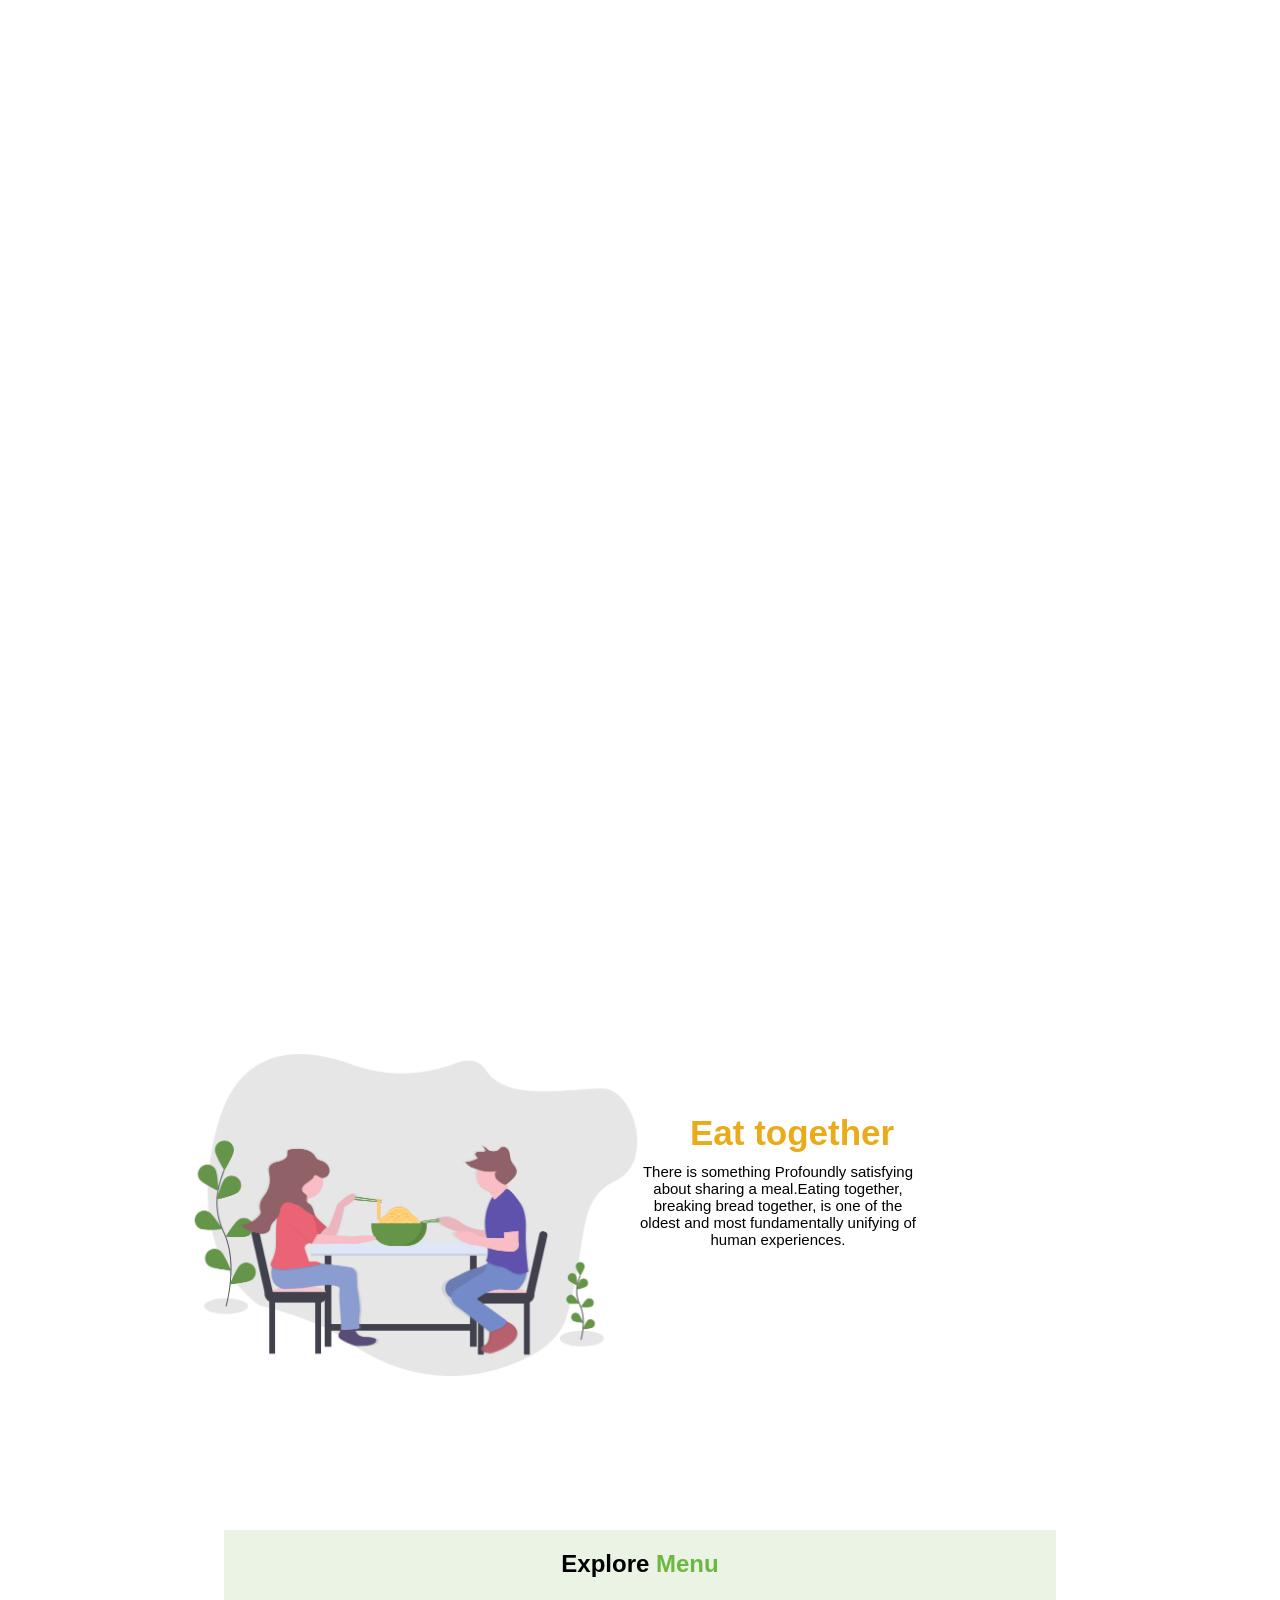
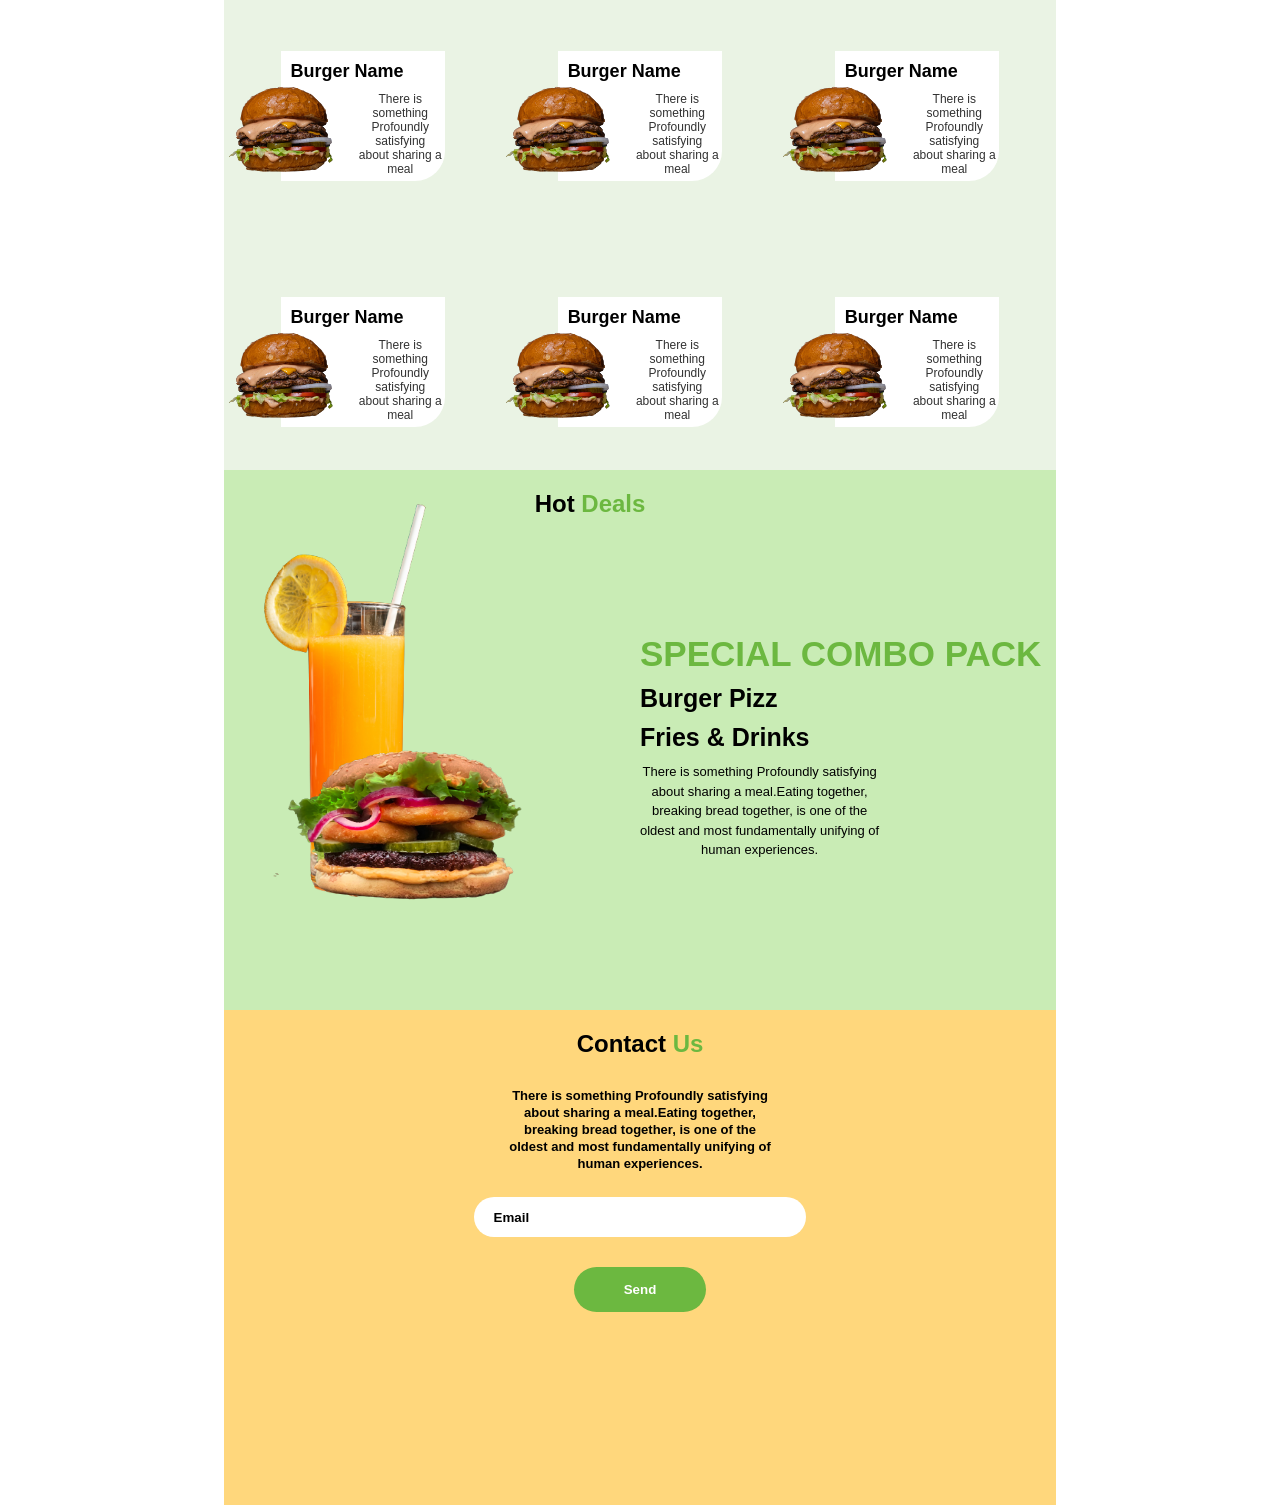
==== index.html @ 30eb924a "Added the footer section" ====
<!DOCTYPE html>
<html lang="en">
<head>
    <meta charset="UTF-8">
    <meta name="viewport" content="width=device-width, initial-scale=1.0">
    <title>StreetFood</title>
    <link rel="stylesheet" href="./CSS/style.css">
<body>
    <!-- Start of Section One -->
    <section class="sectionone">

    </section>
    <!-- End of Section one -->

    <!-- Start of Section Two -->
    <section class="sectionTwo">
        <div class="maindiv">
            <div class="photo">
                <img src="./Images/eating_together.png" alt="">
            </div>
            <div class="photo_description">
                <h1>Eat together</h1>
                <p>
                    There is something Profoundly satisfying <br> about sharing a meal.Eating together, <br> breaking bread together, is one of the <br> oldest and most fundamentally unifying of <br> human experiences.
                </p>
            </div>
        </div>
    </section>
    <!-- End of sectionTwo -->

    <!-- Start of section Three -->
    <section class="sectionthree">
        <div class="maindiv">
            <h1>Explore <span>Menu</span></h1>
            <div class="upperdiv">
                <div class="one">
                    <h2>Burger Name</h2>
                    <div class="inside">
                        <div class="image">
                            <img src="./Images/amirali-mirhashemian-sc5sTPMrVfk-unsplash-removebg-preview.png" alt="" height="120px">
                        </div>
                        <div class="text">
                            <p>
                                There is something <br> Profoundly <br> satisfying <br> about sharing a meal 
                            </p>
                        </div>
                    </div>
                </div>
                <div class="two">
                    <h2>Burger Name</h2>
                    <div class="inside">
                        <div class="image">
                            <img src="./Images/amirali-mirhashemian-sc5sTPMrVfk-unsplash-removebg-preview.png" alt="" height="120px">
                        </div>
                        <div class="text">
                            <p>
                                There is something <br> Profoundly <br> satisfying <br> about sharing a meal 
                            </p>
                        </div>
                    </div>
                </div>
                <div class="three">
                    <h2>Burger Name</h2>
                    <div class="inside">
                        <div class="image">
                            <img src="./Images/amirali-mirhashemian-sc5sTPMrVfk-unsplash-removebg-preview.png" alt="" height="120px">
                        </div>
                        <div class="text">
                            <p>
                                There is something <br> Profoundly <br> satisfying <br> about sharing a meal 
                            </p>
                        </div>
                    </div>
                </div>
            </div>
            <div class="lowerdiv">
                <div class="four">
                    <h2>Burger Name</h2>
                    <div class="inside">
                        <div class="image">
                            <img src="./Images/amirali-mirhashemian-sc5sTPMrVfk-unsplash-removebg-preview.png" alt="" height="120px">
                        </div>
                        <div class="text">
                            <p>
                                There is something <br> Profoundly <br> satisfying <br> about sharing a meal 
                            </p>
                        </div>
                    </div>
                </div>
                <div class="five">
                    <h2>Burger Name</h2>
                    <div class="inside">
                        <div class="image">
                            <img src="./Images/amirali-mirhashemian-sc5sTPMrVfk-unsplash-removebg-preview.png" alt="" height="120px">
                        </div>
                        <div class="text">
                            <p>
                                There is something <br> Profoundly <br> satisfying <br> about sharing a meal 
                            </p>
                        </div>
                    </div>
                </div>
                <div class="six">
                    <h2>Burger Name</h2>
                    <div class="inside">
                        <div class="image">
                            <img src="./Images/amirali-mirhashemian-sc5sTPMrVfk-unsplash-removebg-preview.png" alt="" height="120px">
                        </div>
                        <div class="text">
                            <p>
                                There is something <br> Profoundly <br> satisfying <br> about sharing a meal 
                            </p>
                        </div>
                    </div>
                </div>
            </div>
        </div>
    </section>
    <!-- End of section Three -->

    <!-- Start of section Four -->
    <section class="sectionfour">
        <div class="maindiv">
            <h1 class="heading">Hot <span>Deals</span></h1>
            <div class="items">
                <div class="photo">
                    <img class="juice" src="./Images/abhishek-hajare-kkrXVKK-jhg-unsplash-removebg-preview.png" alt="">
                    <img class="Burger" src="./Images/likemeat-73_obA0IB_0-unsplash-removebg-preview.png" alt="">
                </div>
                <div class="phototext">
                    <h1>SPECIAL COMBO PACK</h1>
                    <h2 class="center">Burger Pizz</h2>
                    <h2 class="last">Fries & Drinks</h2>
                    <p>
                        There is something Profoundly satisfying <br> about sharing a meal.Eating together, <br> breaking bread together, is one of the <br> oldest and most fundamentally unifying of <br> human experiences.
                    </p>
                </div>
            </div>
        </div>
    </section>
    <!-- End of section four -->

    <!-- Start of section Five -->
    <section class="sectionfive">
        <div class="maindiv">
            <h1>Contact <span>Us</span></h1>
            <p>
                There is something Profoundly satisfying <br> about sharing a meal.Eating together, <br> breaking bread together, is one of the <br> oldest and most fundamentally unifying of <br> human experiences.
            </p>
            <input type="email" placeholder="Email">
            <button>Send</button>
        </div>
    </section>
    <!-- End of section Five -->

    <!-- Start of section Six -->
    <section class="sectionsix">
        <div class="maindiv">
            
        </div>
    </section>
</body>
</html>
---- CSS/style.css ----
*{
    padding: 0;
    margin: 0;
    font-family:sans-serif, 'Poppins';
}
.sectionone{
    height: 100vh;
    width: 100%;
    background-color: white;
}
.sectionTwo{
    height: 70vh;
    width: 100%;
    display: flex;
    align-items: center;
    justify-content: center;
}
.sectionTwo .maindiv{
    height: 90%;
    width: 70%;
    display: flex;
    flex-direction: row;
}
.maindiv .photo{
    height: 100%;
    width: 50%;
    display: flex;
    align-items: center;
    justify-content: center;
}
.photo img{
    height: 400px;
}
.maindiv .photo_description{
    height: 100%;
    width: 50%;
    display: flex;
    flex-direction: column;
    align-items: start;
    justify-content: center;
    text-align: center;
}
.sectionTwo .maindiv h1{
    color: #EAAB1B;
    margin-bottom: 10px;
    font-size: 35px;
    margin-top: -70px;
    margin-left: 50px;
}
.maindiv p{
    font-size: 15px;
}
.sectionthree{
    height: 60vh;
    width: 100%;
    display: flex;
    align-items: center;
    justify-content: center;
}
.sectionthree span{
    color: #6CB840;
}
.sectionthree .maindiv{
    height: 100%;
    width: 65%;
    display: flex;
    flex-direction: column;
    align-items: center;
    justify-content: space-between;
    background-color: #eaf3e4;

}
.sectionthree h1{
    padding-top: 20px;
    color: #000000;
}
.upperdiv{
    height: 40%;
    width: 90%;
    display: flex;
    flex-direction: row;
    align-items: center;
    justify-content: space-between;
}
.upperdiv .one{
    height: 60%;
    width: 22%;
    margin-left: 15px;
    background-color: white;
    border-radius: 0 0 30px 0;
}
.upperdiv .two{
    height: 60%;
    width: 22%;
    background-color: white;
    border-radius: 0 0 30px 0;
}
.upperdiv .three{
    height: 60%;
    width: 22%;
    margin-right: 15px;
    background-color: white;
    border-radius: 0 0 30px 0;
}
.lowerdiv{
    height: 40%;
    width: 90%;
    display: flex;
    flex-direction: row;
    align-items: center;
    justify-content: space-between;
}
.lowerdiv .four{
    height: 60%;
    width: 22%;
    margin-left: 15px;
    background-color: white;
    border-radius: 0 0 30px 0;
}
.lowerdiv .five{
    height: 60%;
    width: 22%;
    background-color: white;
    border-radius: 0 0 30px 0;
}
.lowerdiv .six{
    height: 60%;
    width: 22%;
    margin-right: 15px;
    background-color: white;
    border-radius: 0 0 30px 0;
}
.sectionthree .maindiv h2{
    font-size: 18px;
    padding: 10px 10px;
    color: #000000;
}
.inside{
    display: flex;
    flex-direction: row;
    text-align: center;
}
.inside img{
    margin-left: -70px;
    margin-top: -20px;
}
.inside p{
    color: #323232;
    font-size: 12px;
}
/* End of section Three */

/* Start Of section Four */
.sectionfour{
    height: 60vh;
    width: 100%;
    display: flex;
    align-items: center;
    justify-content: center;
}
.sectionfour .maindiv{
    height: 100%;
    width: 65%;
    display: flex;
    flex-direction: column;
    align-items: center;
    justify-content: space-between;
    background-color: #C9ECB5;
}
.items{
    height: 90%;
    width: 100%;
    display: flex;
    flex-direction: row;
    align-items: center;
    justify-content: center;
}
.items .photo{
    height: 100%;
    width: 50%;
    position: relative;
}
.items .phototext{
    height: 100%;
    width: 50%;
    display: flex;
    flex-direction: column;
    justify-content: center;
    align-items: start;
    text-align: center;
}
.photo .juice{
    height: 470px;
    width: 300px;
    margin-bottom: 150px;
    margin-left: -130px;
    
}
.photo .Burger{
    height: 270px;
    width: 450px;
    position: absolute;
    right: 0%;
    margin-top: 120px;
}
.sectionfour span{
    color: #6CB840;
}
.phototext h1{
    color: #6CB840;
    margin-bottom: 10px;
    font-size: 35px;
    margin-top: -40px;
}
.phototext .center{
    margin-bottom: 10px;
    font-size: 25px;
}
.phototext .last{
    margin-bottom: 10px;
    font-size: 25px;
}
.phototext p{
    font-size: 13px;
    line-height: 1.5;
}
.heading{
    padding-top: 20px;
    padding-right: 100px;
}
/* End of section four */

/* Start of section five */
.sectionfive{
    height: 55vh;
    width: 100%;
    display: flex;
    align-items: center;
    justify-content: center;
}
.sectionfive .maindiv{
    height: 100%;
    width: 65%;
    display: flex;
    flex-direction: column;
    align-items: center;
    justify-content: start;
    background-color: #FFD77C;
}
.sectionfive h1{
    padding-top: 20px;
    padding-bottom: 30px;
}
.sectionfive p{
    font-size: 13px;
    text-align: center;
    line-height: 1.3;
    padding-bottom: 25px;
    font-weight: 600;
}
input{
    height: 40px;
    width: 40%;
    border-radius: 25px;
    border: none;
    margin-bottom: 20px;
}
::placeholder{
    color: black;
    padding-left: 20px;
    font-weight: 600;
}
.sectionfive button{
    margin-top: 10px;
    padding: 15px 50px;
    background-color: #6CB840;
    color: white;
    border: none;
    border-radius: 25px;
    font-weight: 600;
}
.sectionfive span{
    color: #6CB840;
}
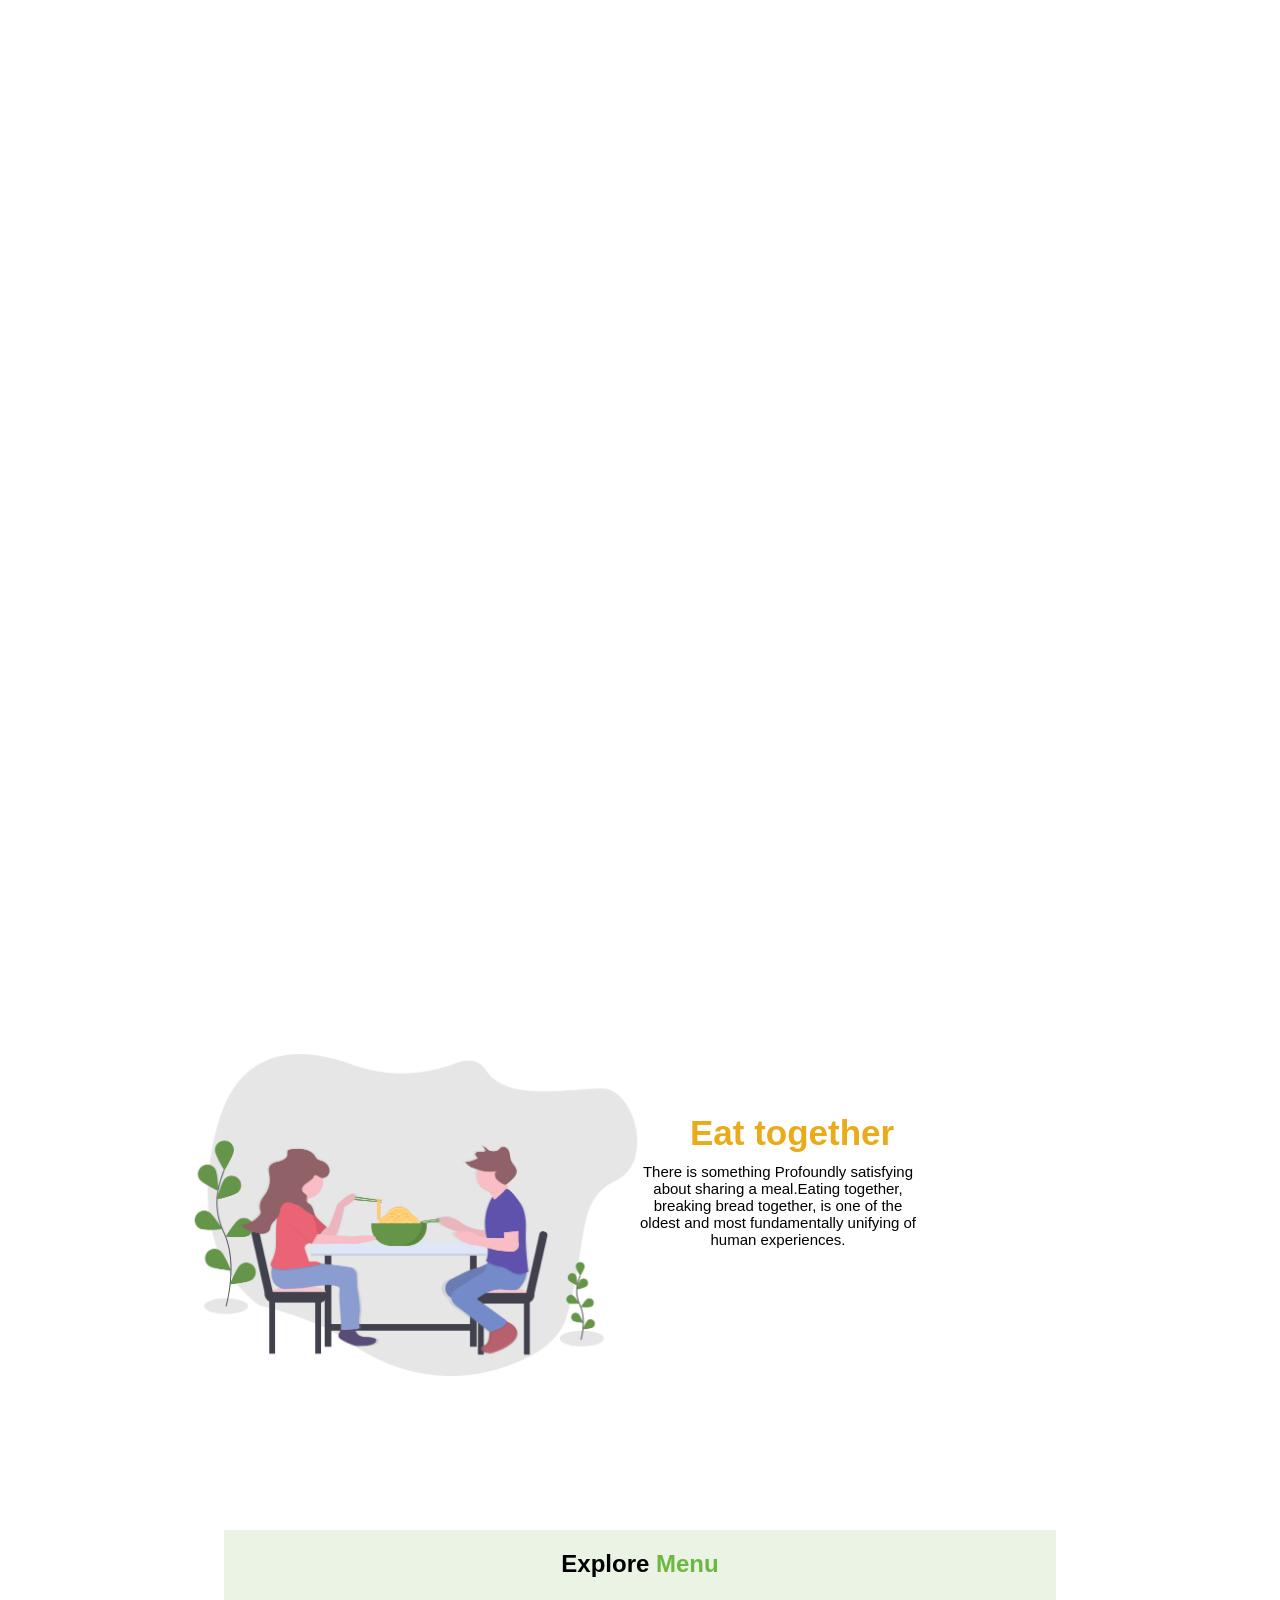
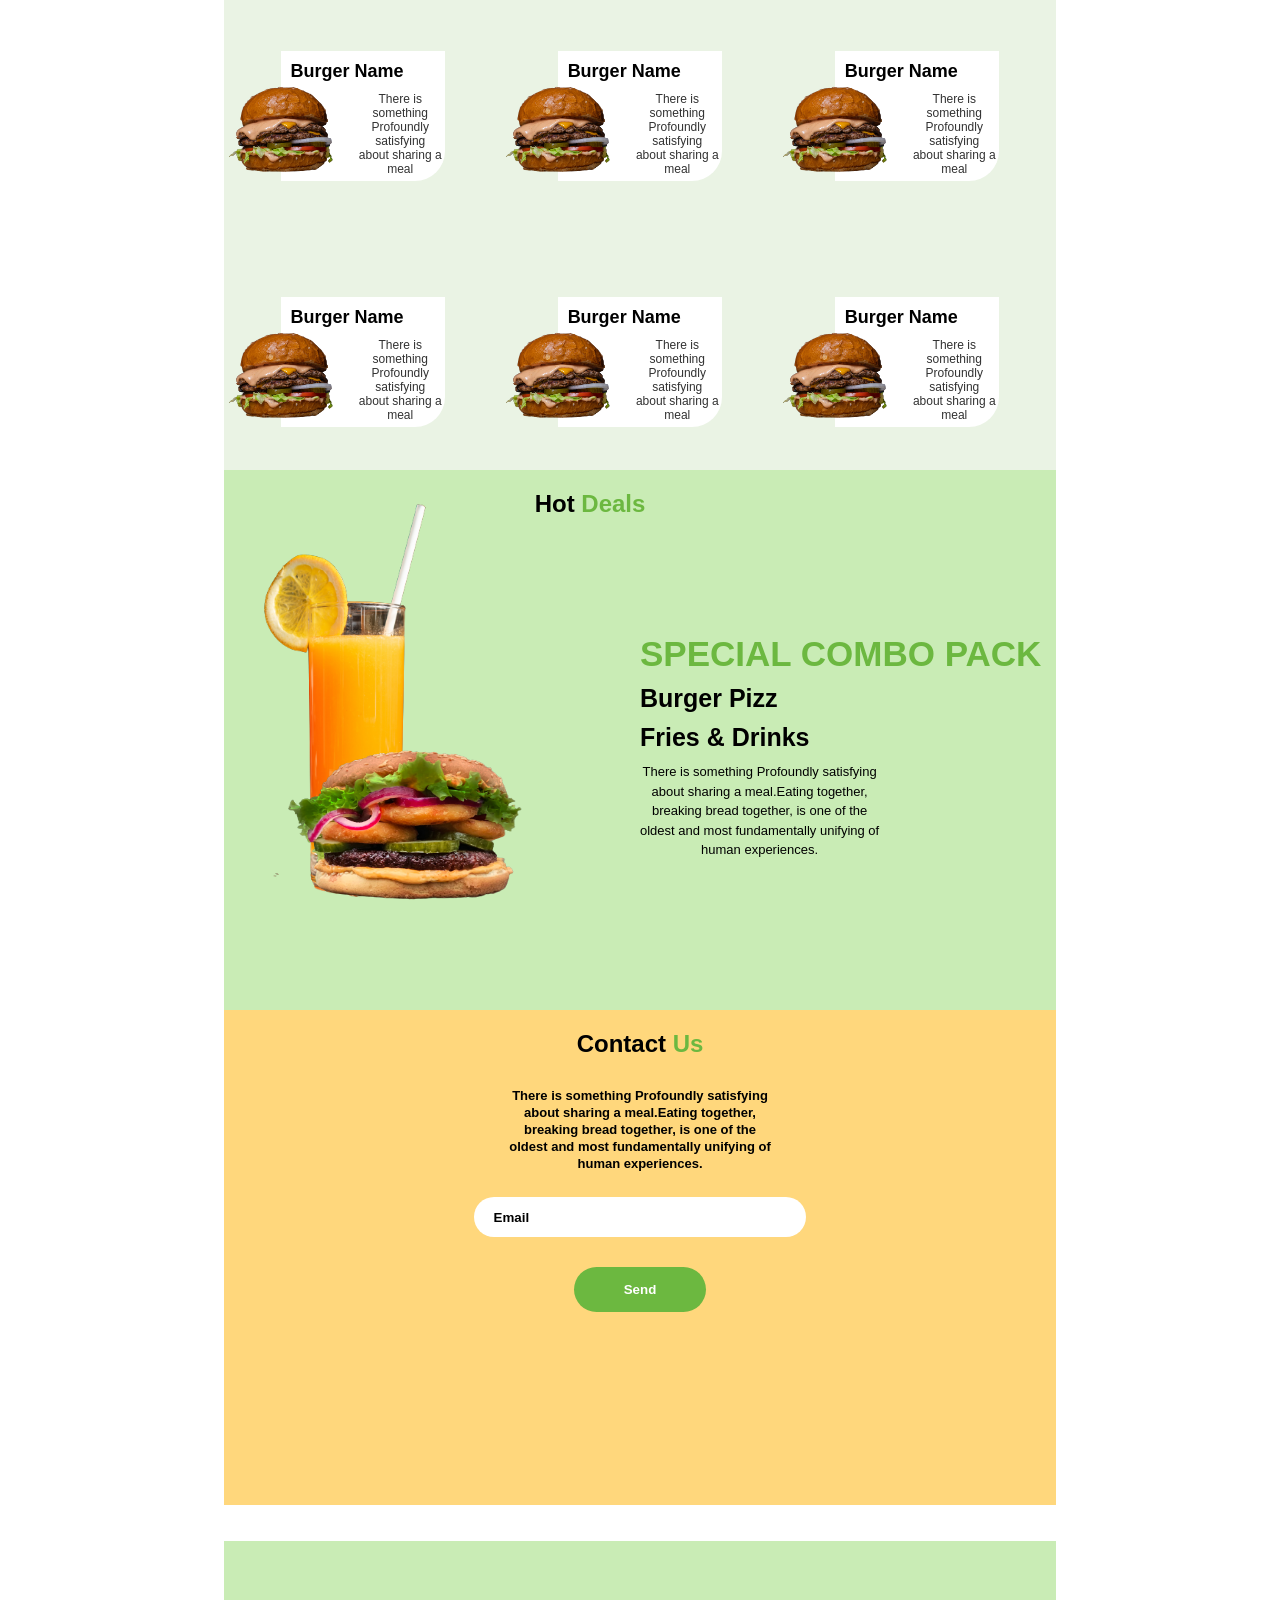
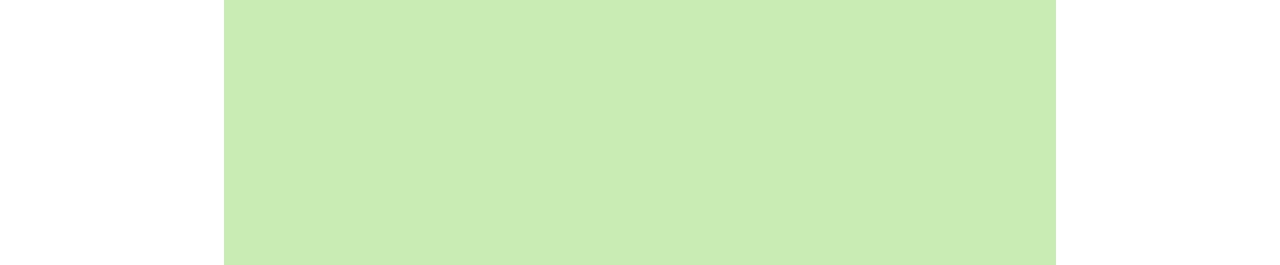
==== commit b877aead: "Added the footer section" ====
--- a/index.html
+++ b/index.html
@@ -156,7 +156,14 @@
     <!-- Start of section Six -->
     <section class="sectionsix">
         <div class="maindiv">
-            
+            <div class="right">
+                <div class="one"></div>
+                <div class="two"></div>
+            </div>
+            <div class="left">
+                <div class="follow"></div>
+                <div class="instagram"></div>
+            </div>
         </div>
     </section>
 </body>
--- a/CSS/style.css
+++ b/CSS/style.css
@@ -281,4 +281,23 @@
 }
 .sectionfive span{
     color: #6CB840;
+}
+/* End of section five */
+
+/* Start of section Six */
+.sectionsix{
+    height: 40vh;
+    width: 100%;
+    display: flex;
+    align-items: last baseline;
+    justify-content: center;
+}
+.sectionsix .maindiv{
+    height: 90%;
+    width: 65%;
+    display: flex;
+    flex-direction: column;
+    align-items: center;
+    justify-content: start;
+    background-color: #C9ECB5;
 }
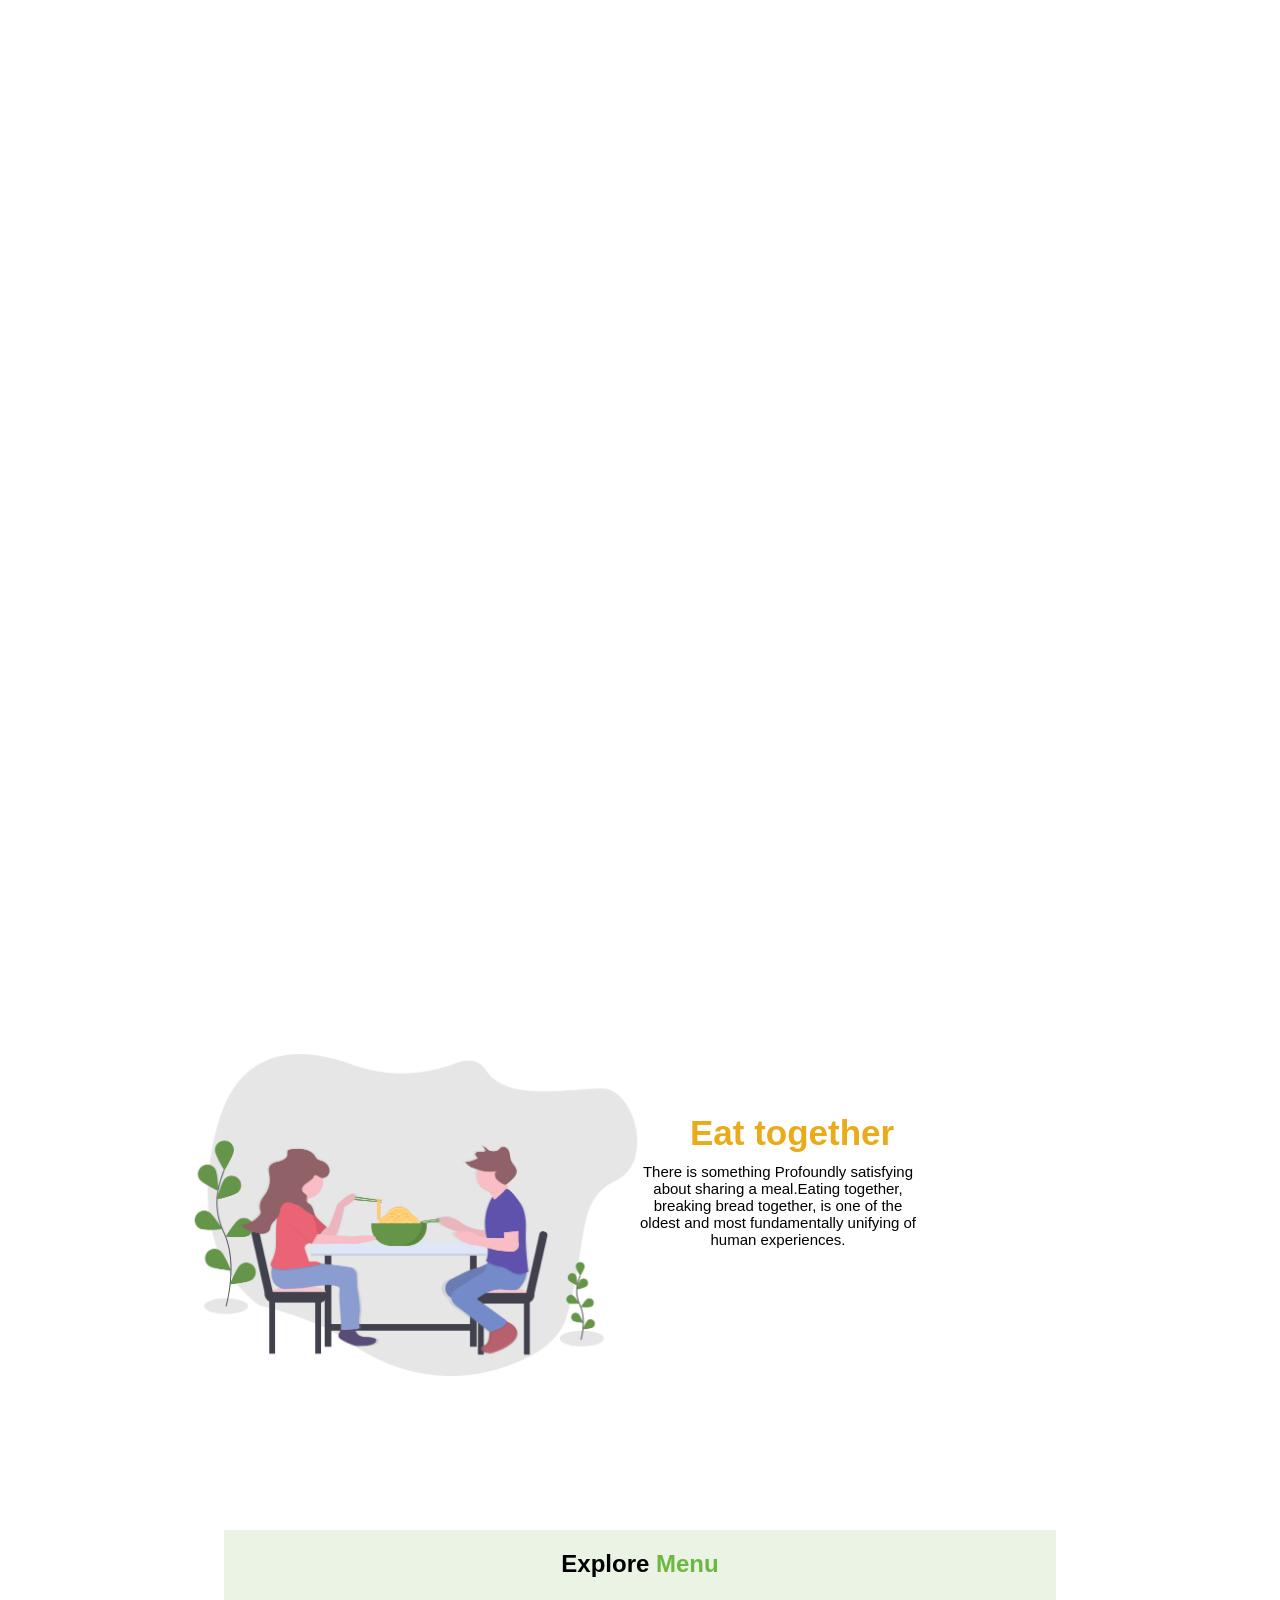
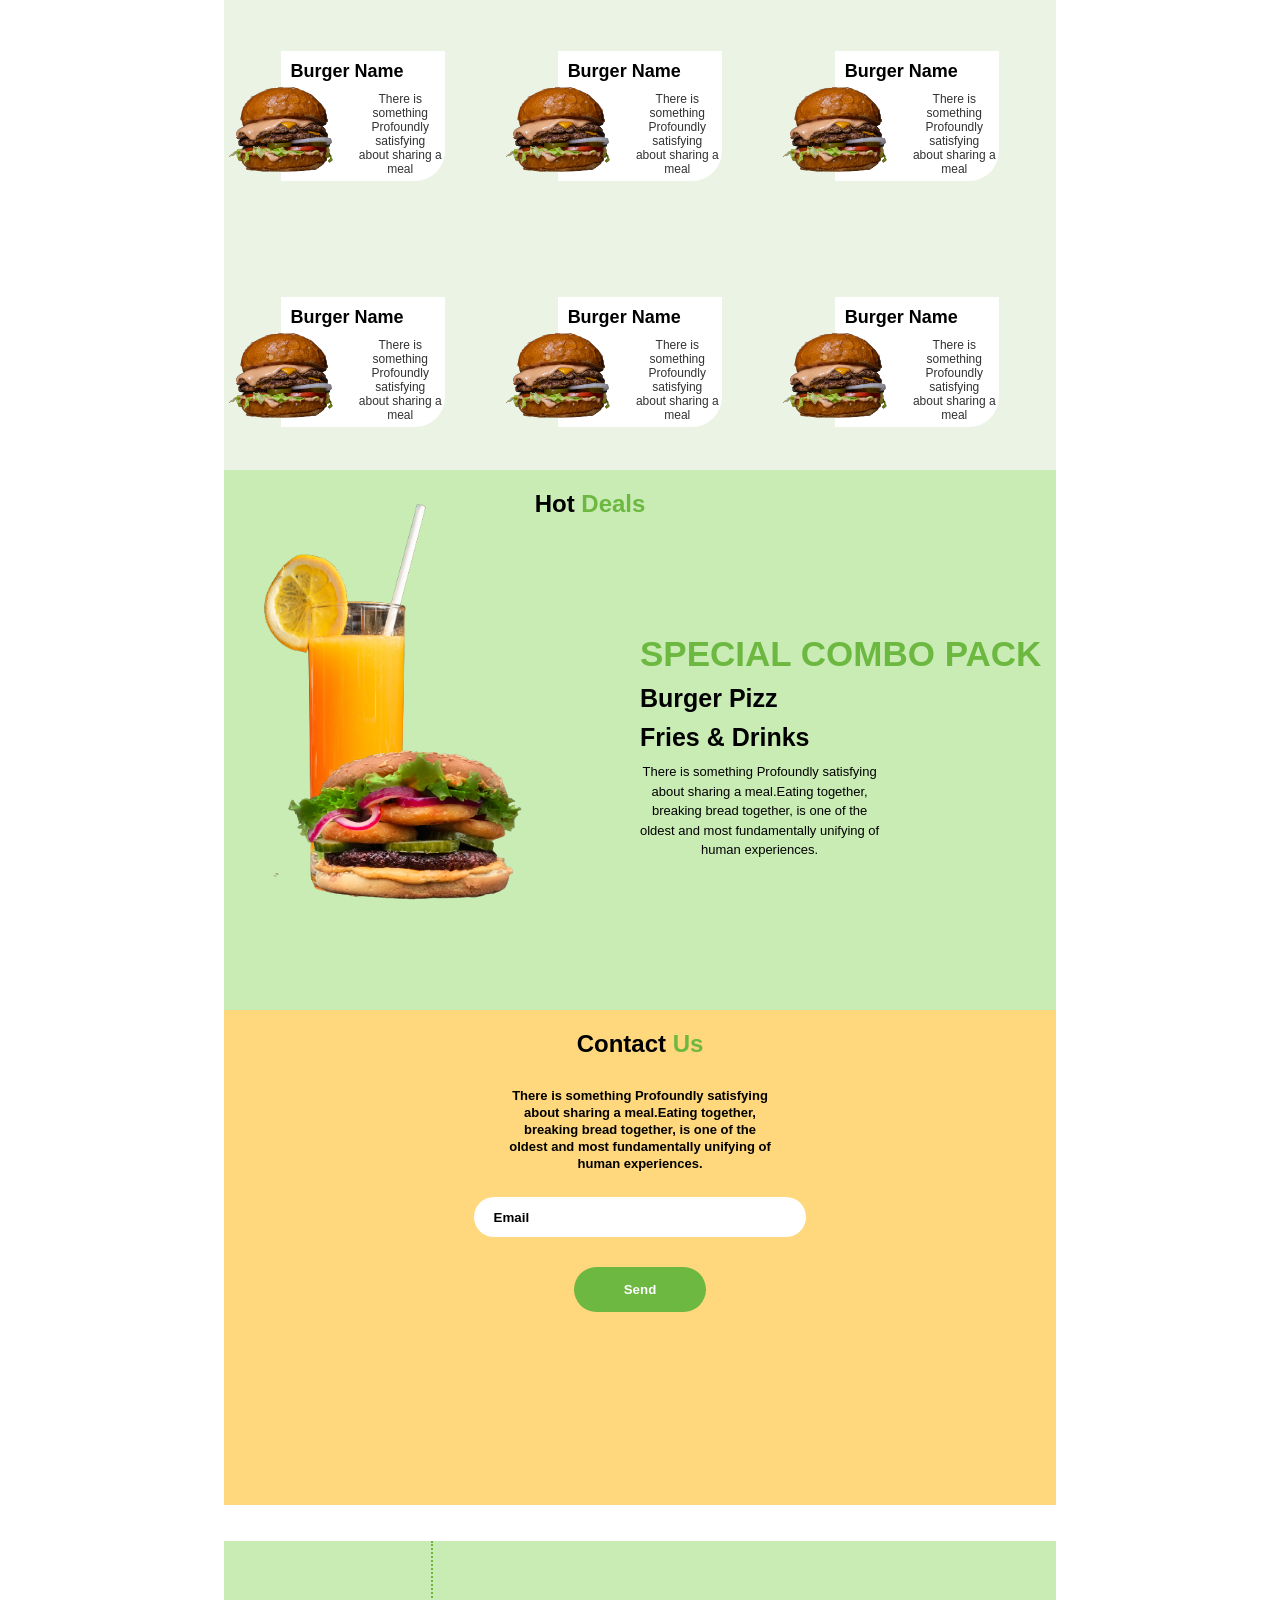
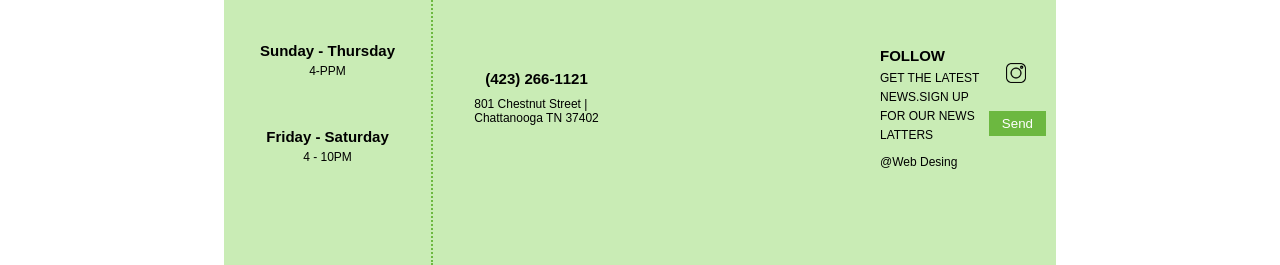
==== commit e5b8da21: "Added more styling to the footer" ====
--- a/index.html
+++ b/index.html
@@ -157,12 +157,30 @@
     <section class="sectionsix">
         <div class="maindiv">
             <div class="right">
-                <div class="one"></div>
-                <div class="two"></div>
+                <div class="one">
+                    <h2 class="top">Sunday - Thursday</h2>
+                    <p class="Top">4-PPM</p>
+                    <h2 class="top">Friday - Saturday</h2>
+                    <p class="btm">4 - 10PM</p>
+                </div>
+                <div class="two">
+                    <h2 class="numbers">(423) 266-1121</h2>
+                    <div class="kati">
+                        <p>801 Chestnut Street |</p>
+                        <p>Chattanooga TN 37402</p>
+                    </div>
+                </div>
             </div>
             <div class="left">
-                <div class="follow"></div>
-                <div class="instagram"></div>
+                <div class="follow">
+                    <h2 class="follo">FOLLOW</h2>
+                    <P class="katikati">GET THE LATEST NEWS.SIGN UP <br> FOR OUR NEWS LATTERS</P>
+                    <p>@Web Desing</p>
+                </div>
+                <div class="instagram">
+                    <img src="./Images/instagram.png" alt="" height="20px">
+                    <button>Send</button>
+                </div>
             </div>
         </div>
     </section>
--- a/CSS/style.css
+++ b/CSS/style.css
@@ -296,8 +296,100 @@
     height: 90%;
     width: 65%;
     display: flex;
-    flex-direction: column;
+    flex-direction: row;
     align-items: center;
     justify-content: start;
     background-color: #C9ECB5;
+}
+.right{
+    height: 100%;
+    width: 50%;
+    display: flex;
+    flex-direction: row;
+}
+.left{
+    height: 100%;
+    width: 50%;
+    display: flex;
+    flex-direction: row;
+}
+.right .one{
+    height: 100%;
+    width: 50%;
+    display: flex;
+    flex-direction: column;
+    align-items: center;
+    justify-content: center;
+    border-right: dotted 2px #6CB840;
+}
+.right .two{
+    height: 100%;
+    width: 50%;
+    display: flex;
+    flex-direction: column;
+    align-items: center;
+    justify-content: center;
+}
+.left .follow{
+    height: 100%;
+    width: 50%;
+    display: flex;
+    flex-direction: column;
+    align-items: flex-start;
+    text-align: left;
+    justify-content: center;
+    margin-left: 240px;
+}
+.left .instagram{
+    height: 100%;
+    width: 20%;
+    display: flex;
+    flex-direction: column;
+    align-items: flex-end;
+    justify-content: center;
+}
+.Top{
+    margin-bottom: 50px;
+    margin-top: 5px;
+}
+.sectionsix h2{
+    font-size: 15px;
+}
+.btm{
+    margin-top: 5px;
+}
+.sectionsix p{
+    font-weight: 500;
+    font-size: 12px;
+}
+.numbers{
+    margin-bottom: 50px;
+    position: relative;
+}
+.kati{
+    margin-top: 15px;
+    position: absolute;
+}
+.katikati{
+    margin-top: 5px;
+    line-height: 1.6;
+    margin-bottom: 10px;
+    font-size: 10px;
+}
+.sectionsix img{
+    margin-right: 30px;
+    margin-bottom: 60px;
+    position: relative;
+}
+.instagram button{
+    padding: 5px 13px;
+    border: none;
+    color: white;
+    margin-right: 10px;
+    margin-top: 40px;
+    position: absolute;
+    background-color: #6CB840;
+}
+.follo{
+    margin-top: 10px;
 }
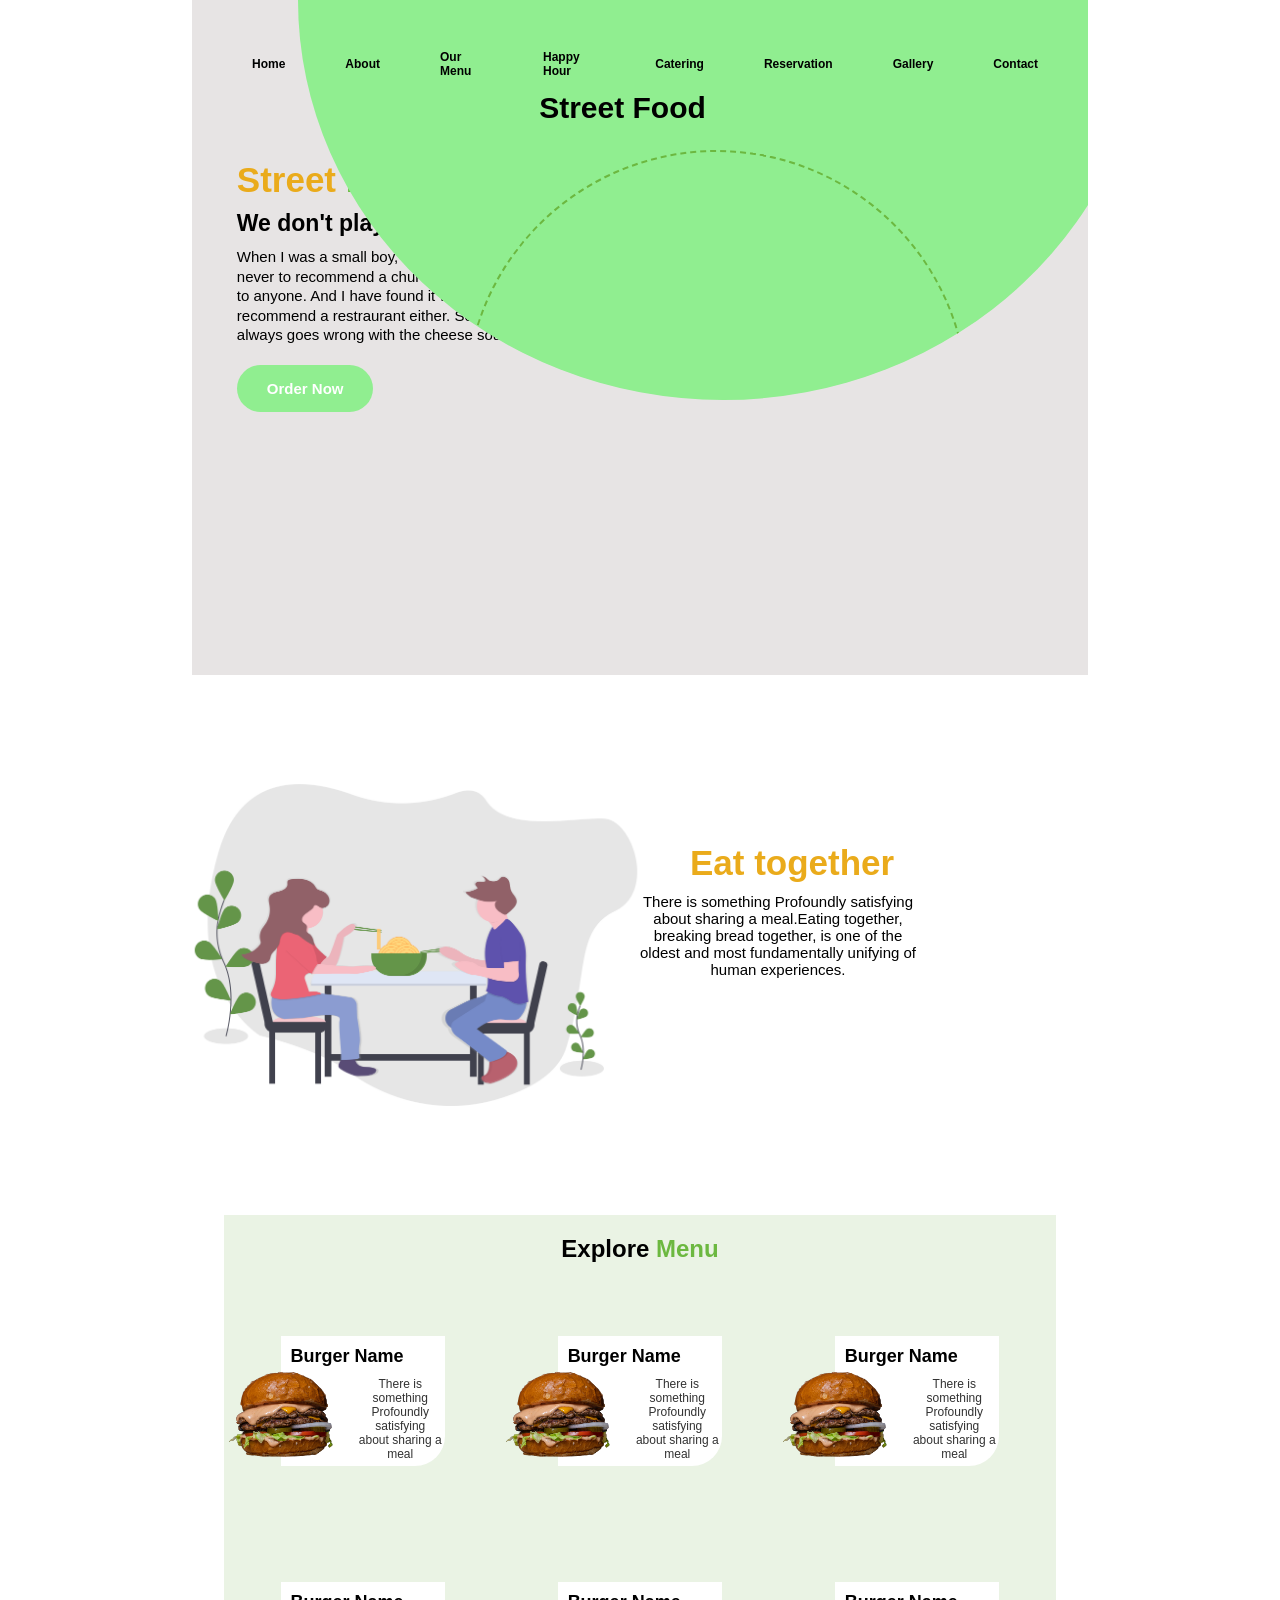
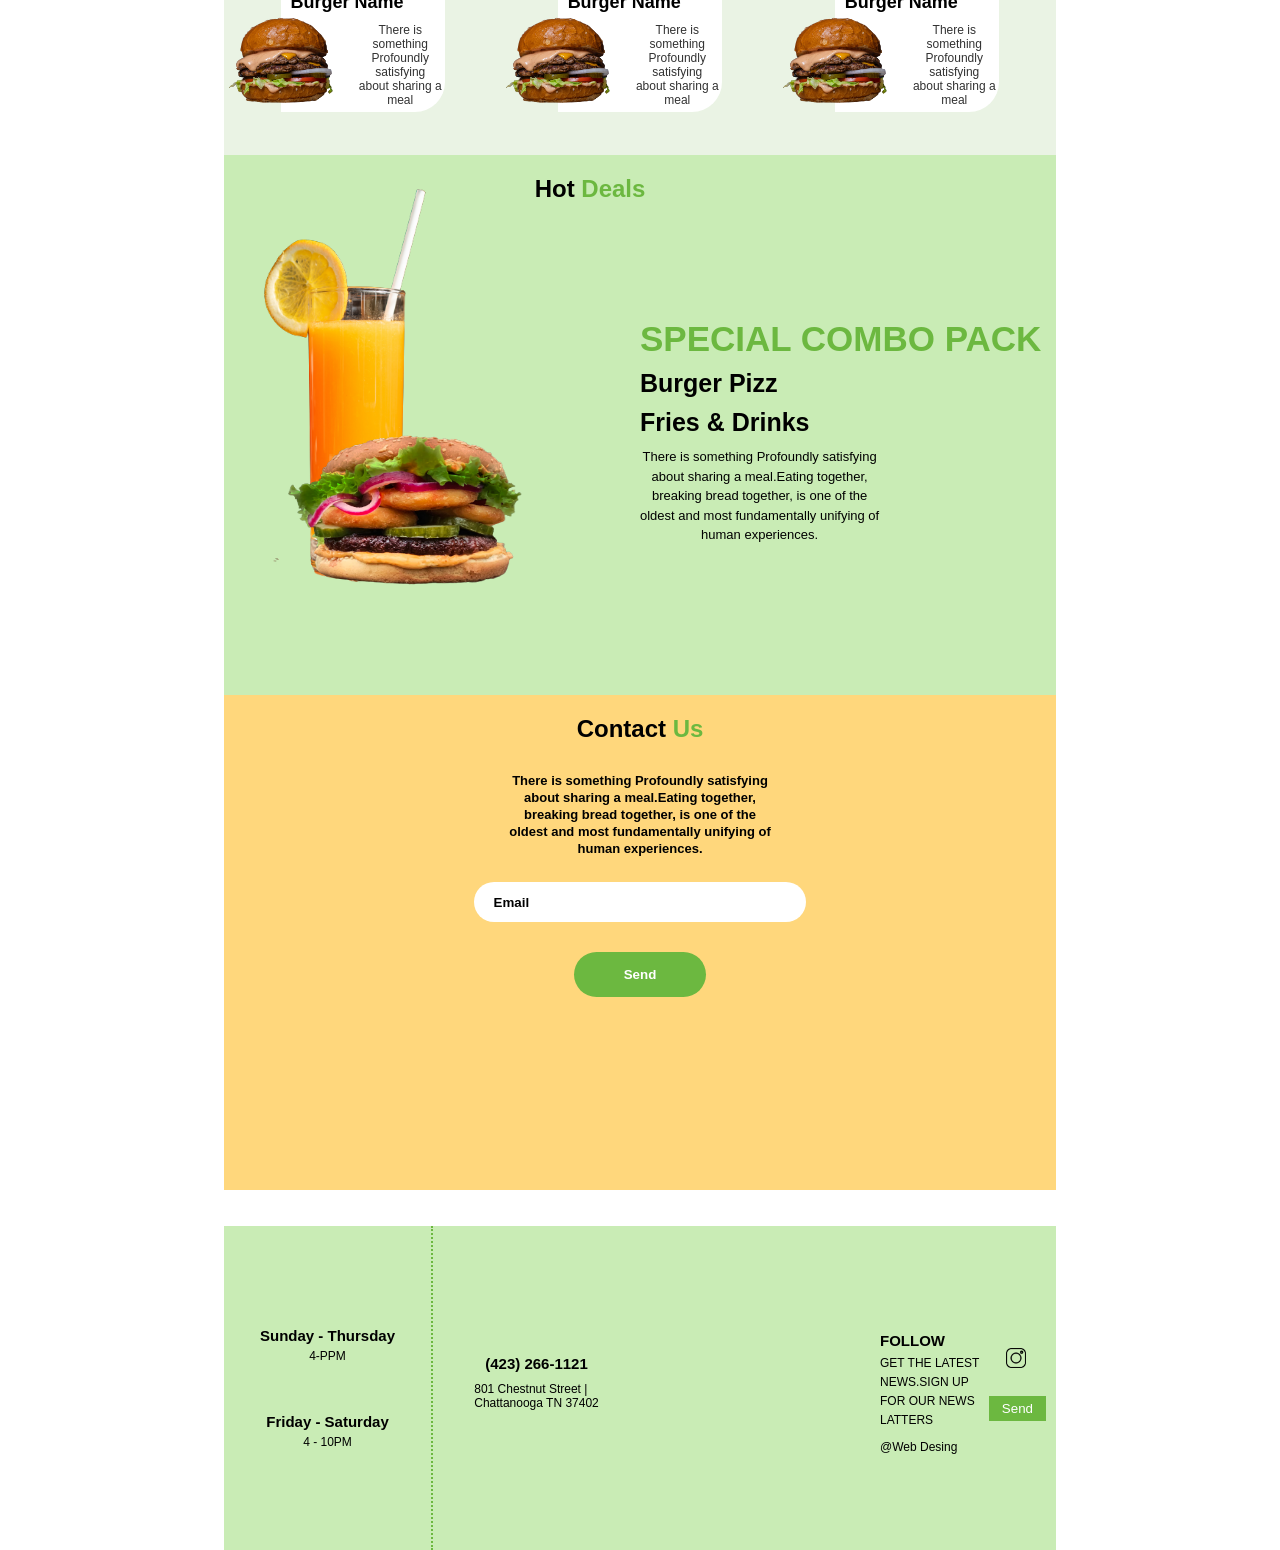
==== commit 1a0b1d2f: "Made changes to the navbar" ====
--- a/index.html
+++ b/index.html
@@ -8,7 +8,50 @@
 <body>
     <!-- Start of Section One -->
     <section class="sectionone">
-
+        <div class="mainsection">
+            
+            <div class="navbar">
+                <div class="ecllipse">
+                    <div class="innerImages">
+                        <img class="image1" src="./images/image 1.png" alt="" height="70px">
+                        <img src="./images/image 2.png" alt="" height="70px">
+                        <img src="./images/image 3.png" alt="" height="70px">
+                        <img src="./images/image 5.png" alt="" height="70px">
+                        <img src="./images/image 6.png" alt="" height="70px">
+                        
+                    </div>
+                </div>
+                
+            </div>
+            <div class="textdiv">
+                <h1> <span class="span1">Street</span> <span class="span2">Food</span></h1>
+                <h2>We don't play with Food</h2>
+                <p>
+                    When I was a small boy, my father told me <br> never to recommend a church or a woman <br> to anyone. And I have found it wise never to <br> recommend a restraurant either. Something <br> always goes wrong with the cheese souffle.
+                </p>
+                <button>Order Now</button>
+            </div>
+            <img class="manSolo" src="./images/image 5.png" alt="" height="200px">
+            <div class="nav">
+                <ul>
+                    <li>Home</li>
+                    <li>About</li>
+                    <li>Our Menu</li>
+                    <li>Happy Hour</li>
+                </ul>
+                <img class="star" src="./images/star (1).png" alt="" height="70px">
+                
+                <ul class="last-ul">
+                    <li>Catering</li>
+                    <li>Reservation</li>
+                    <li>Gallery</li>
+                    <li class="last-li">Contact</li>
+                </ul>
+            </div>
+            <div class="header">
+                <h1>Street Food</h1>
+            </div>
+        </div>
     </section>
     <!-- End of Section one -->
 
--- a/CSS/style.css
+++ b/CSS/style.css
@@ -4,12 +4,169 @@
     font-family:sans-serif, 'Poppins';
 }
 .sectionone{
-    height: 100vh;
-    width: 100%;
-    background-color: white;
-}
+    height: 75vh;
+    width: 100%;
+    display: flex;
+    align-items: center;
+    justify-content: center;
+    background-color: #ffff;
+}
+.sectionone .mainsection{
+    height: 100%;
+    width: 70%;
+    position: relative;
+    overflow-x: hidden;
+    background-color: rgb(231, 228, 228);
+    
+}
+.ecllipse{
+    height: 800px;
+    width: 850px;
+    background-color: lightgreen;
+    position: absolute;
+    border-radius: 50%;
+    top: 0px;
+    right: 0px;
+    transform: translate(60px, -50%);
+    overflow: hidden;
+}
+.innerImages{
+    width: 500px;
+    height: 500px;
+    right: 30%;
+    border: dashed 2px #6CB840;
+    border-radius: 50%;
+    position: absolute;
+    z-index: 1;
+    transform: translate(15%, 550px) rotate(10deg);
+  }
+  .innerImages img:first-child {
+    transform: rotate(10deg) translateY(185px);
+    
+  }
+  
+  .innerImages img:nth-child(2) {
+    transform: rotate(45deg) translateY(100px);
+  }
+  
+  .innerImages img:nth-child(3) {
+    transform: rotate(-10deg) translateY(-25px);
+  }
+  
+  .innerImages img:nth-child(4) {
+    transform: rotate(-100deg) translateY(100px);
+  }
+  
+  .innerImages img:nth-child(5) {
+    transform: rotate(-60deg) translateY(160px);
+  }
+  .innerImages img:nth-child(6) {
+    transform: rotate(50deg) translateY(250px);
+    position: absolute;
+   overflow: visible;
+  }
+.mainsection .navbar{
+    height: 10%;
+    width: 100%;
+    display: flex;
+    flex-direction: row;
+    align-items: center;
+    justify-content: space-between;
+    position: absolute;
+}
+.nav ul{
+    display: flex;
+    flex-direction: row;
+    align-items: center;
+    justify-content: space-evenly;
+}
+.nav li{
+    list-style: none;
+    font-size: 12px;
+    font-weight: 600;
+    margin-left: 60px;
+    margin-top: 60px;
+}
+.last-ul{
+    padding-right: 50px;
+}
+
+.mainsection .header{
+    position: absolute;
+    bottom: 80%;
+    height: 5%;
+    width: 100%;
+    display: flex;
+    align-items: center;
+    justify-content: center;
+}
+.header h1{
+    font-size: 30px;
+    font-weight: 600;
+    margin-bottom: 20px;
+    margin-right: 35px;
+}
+.star{
+    margin-top: 20px;
+    filter: drop-shadow(1px 1px 3px #000);
+}
+.mainsection .textdiv{
+    height: 40%;
+    width: 60%;
+    margin-left: 5%;
+    margin-top: 160px;
+}
+.textdiv h1{
+    font-family: sans-serif, 'Poppins';
+    font-size: 35px;
+    margin-bottom: 10px;
+}
+.textdiv h2{
+    font-size: 23px;
+    margin-bottom: 10px;
+    font-family: sans-serif, 'Poppins';
+}
+.textdiv p{
+    line-height: 1.3;
+    margin-bottom: 20px;
+    font-family: sans-serif, 'Poppins';
+    font-size: 15px;
+}
+.textdiv button{
+    padding: 15px 30px ;
+    background-color: lightgreen;
+    color: #ffff;
+    border: none;
+    border-radius: 25px;
+    font-size: 15px;
+    font-weight: 600;
+}
+.textdiv .span1{
+    color: #EAAB1B;
+}
+.textdiv .span2{
+    color: #6CB840;
+}
+.mainsection .manSolo{
+    bottom: 18%;
+    left: 57%;
+    position: absolute;
+}
+.mainsection .nav{
+    top: 0px;
+    height: 10%;
+    width: 100%;
+    display: flex;
+    flex-direction: row;
+    align-items: center;
+    justify-content: space-between;
+    position: absolute;
+}
+/* End of section One */
+
+/* Start of section Two */
 .sectionTwo{
-    height: 70vh;
+    height: 60vh;
     width: 100%;
     display: flex;
     align-items: center;
@@ -374,7 +531,6 @@
     margin-top: 5px;
     line-height: 1.6;
     margin-bottom: 10px;
-    font-size: 10px;
 }
 .sectionsix img{
     margin-right: 30px;
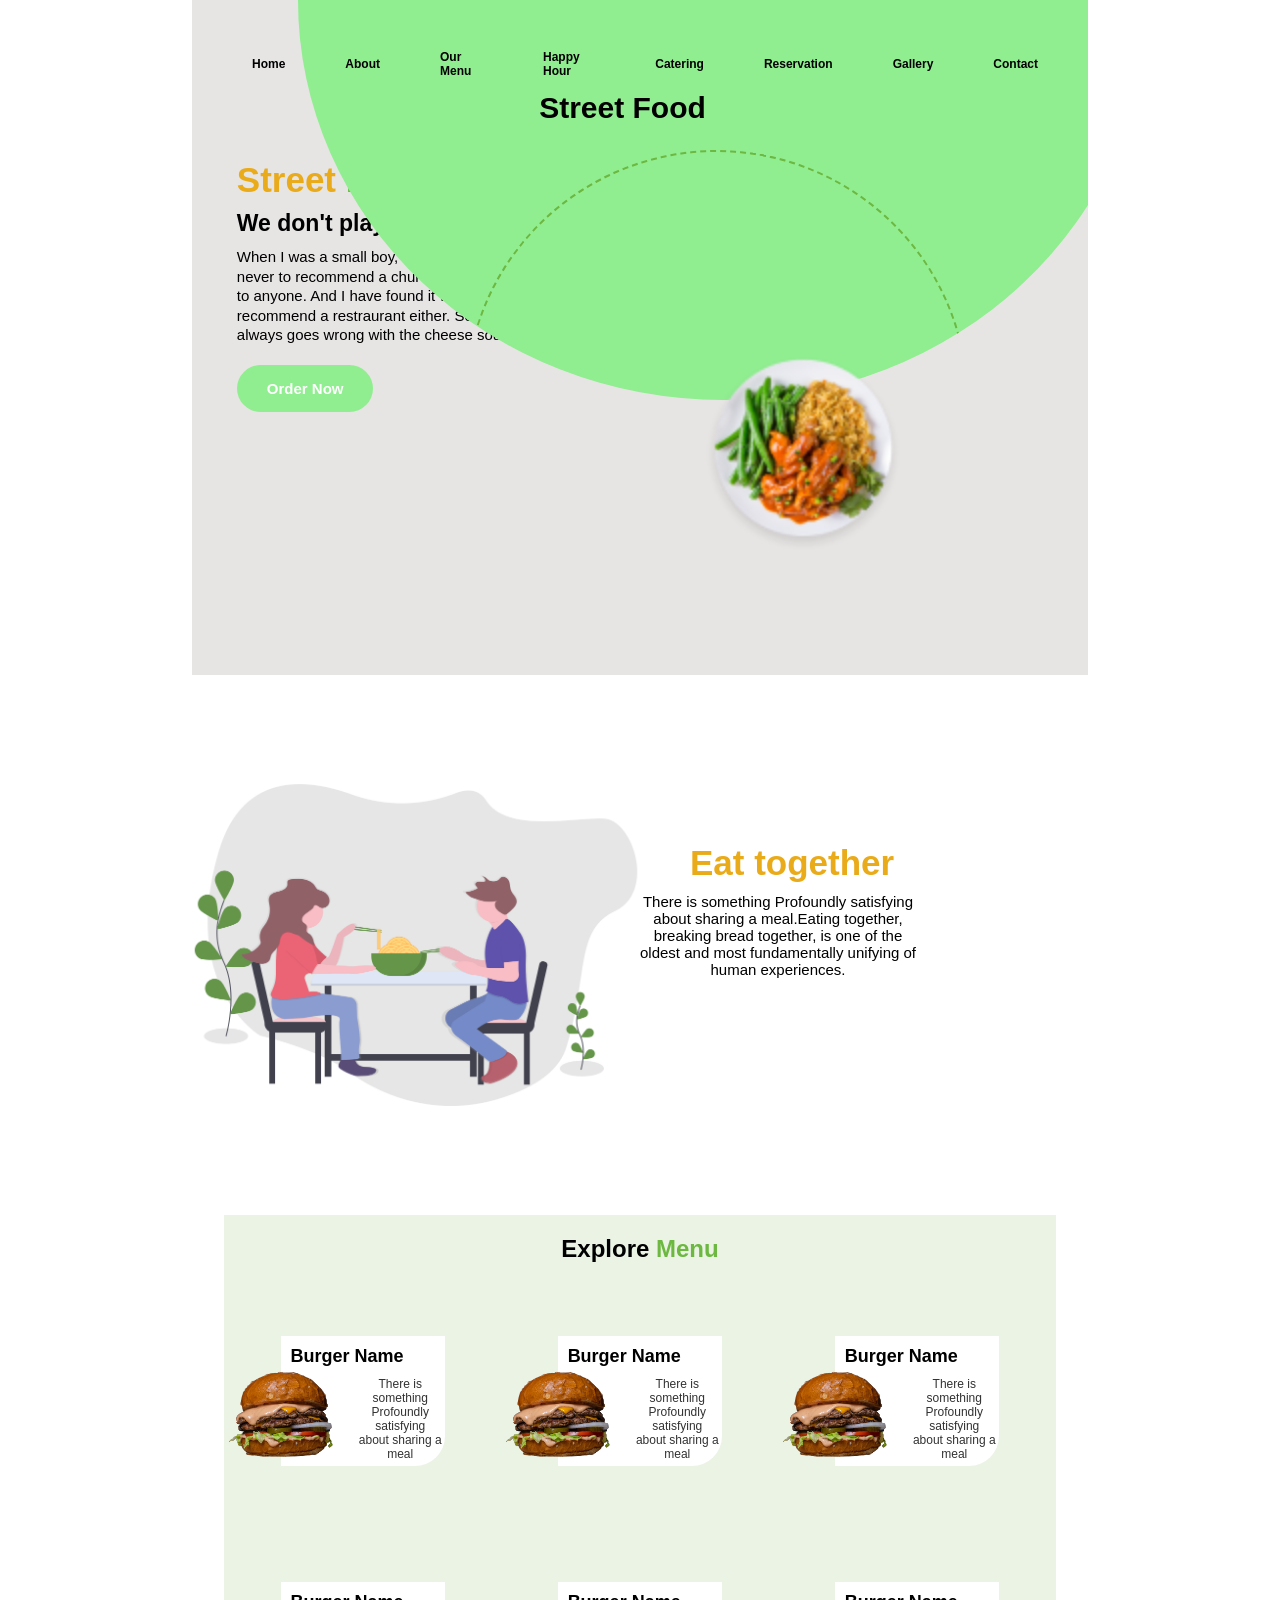
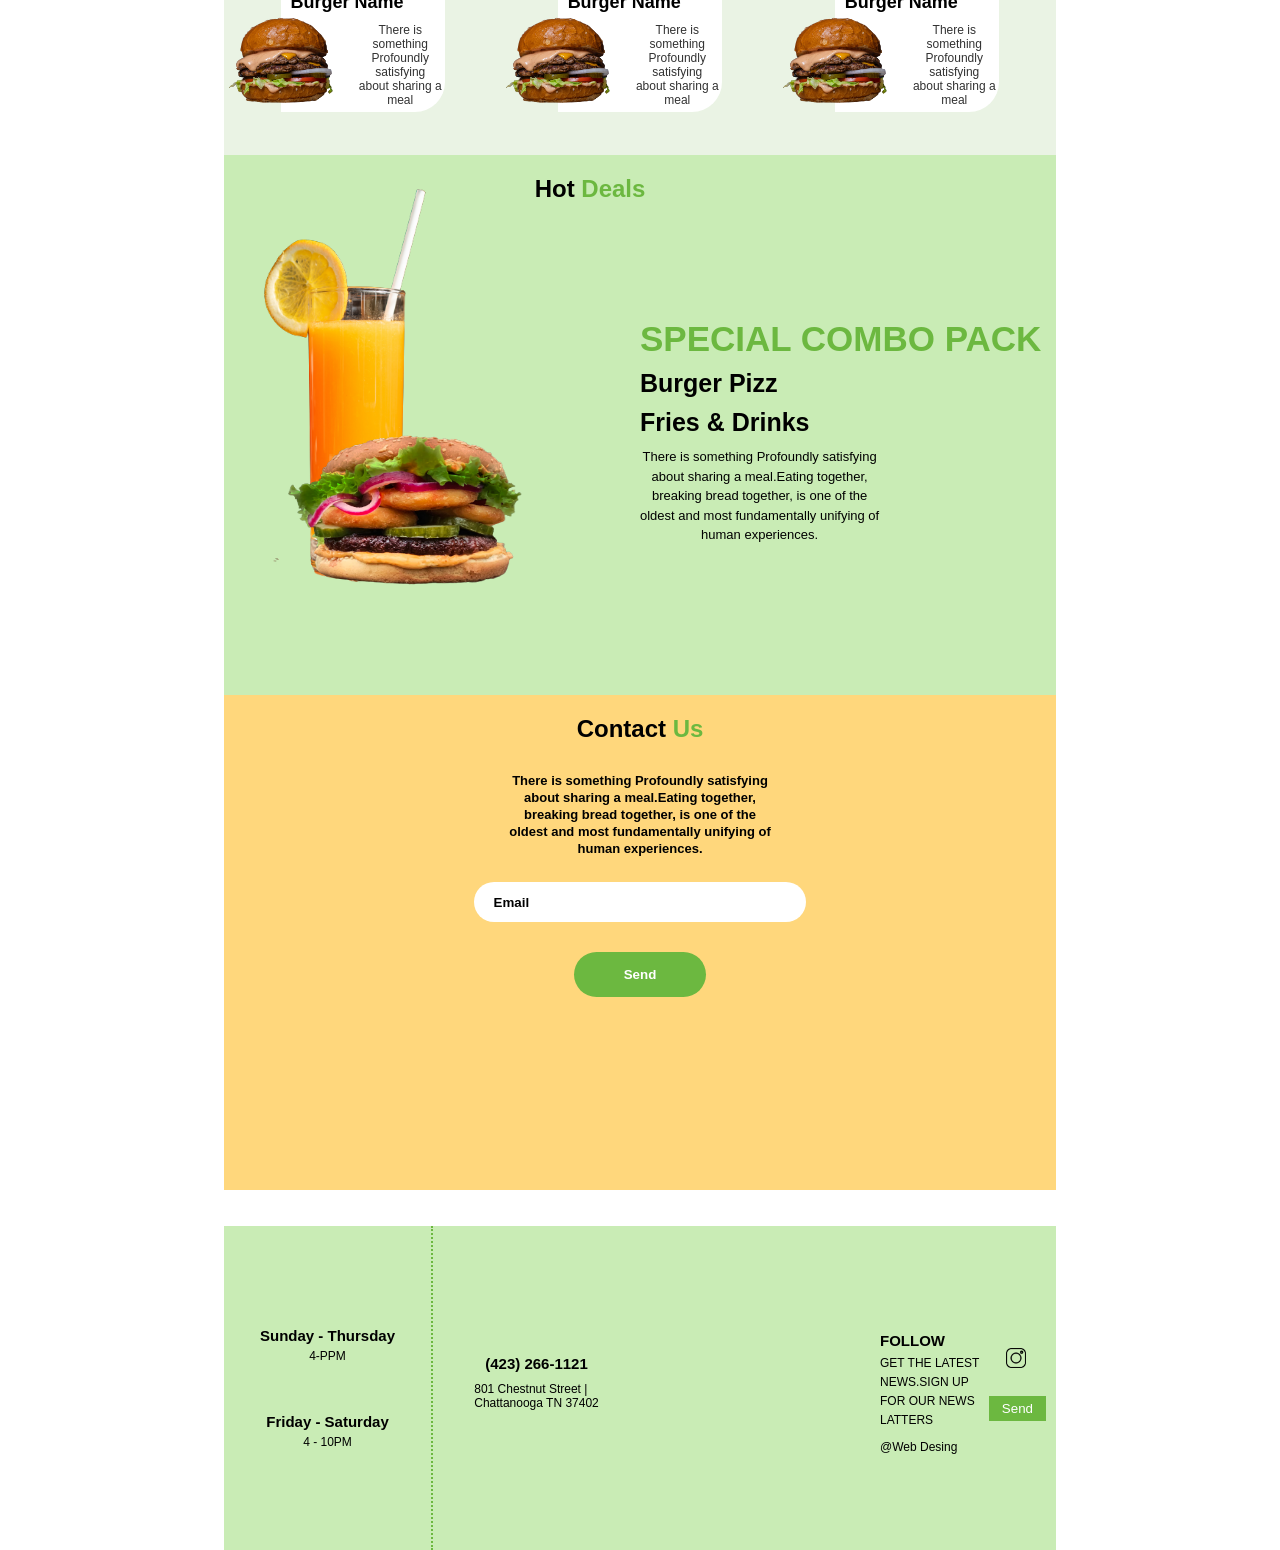
==== commit ef5ec7ec: "Made changes to the photos in section one" ====
--- a/index.html
+++ b/index.html
@@ -31,7 +31,7 @@
                 </p>
                 <button>Order Now</button>
             </div>
-            <img class="manSolo" src="./images/image 5.png" alt="" height="200px">
+            <img class="manSolo" src="./Images/image 5.png" alt="" height="200px">
             <div class="nav">
                 <ul>
                     <li>Home</li>
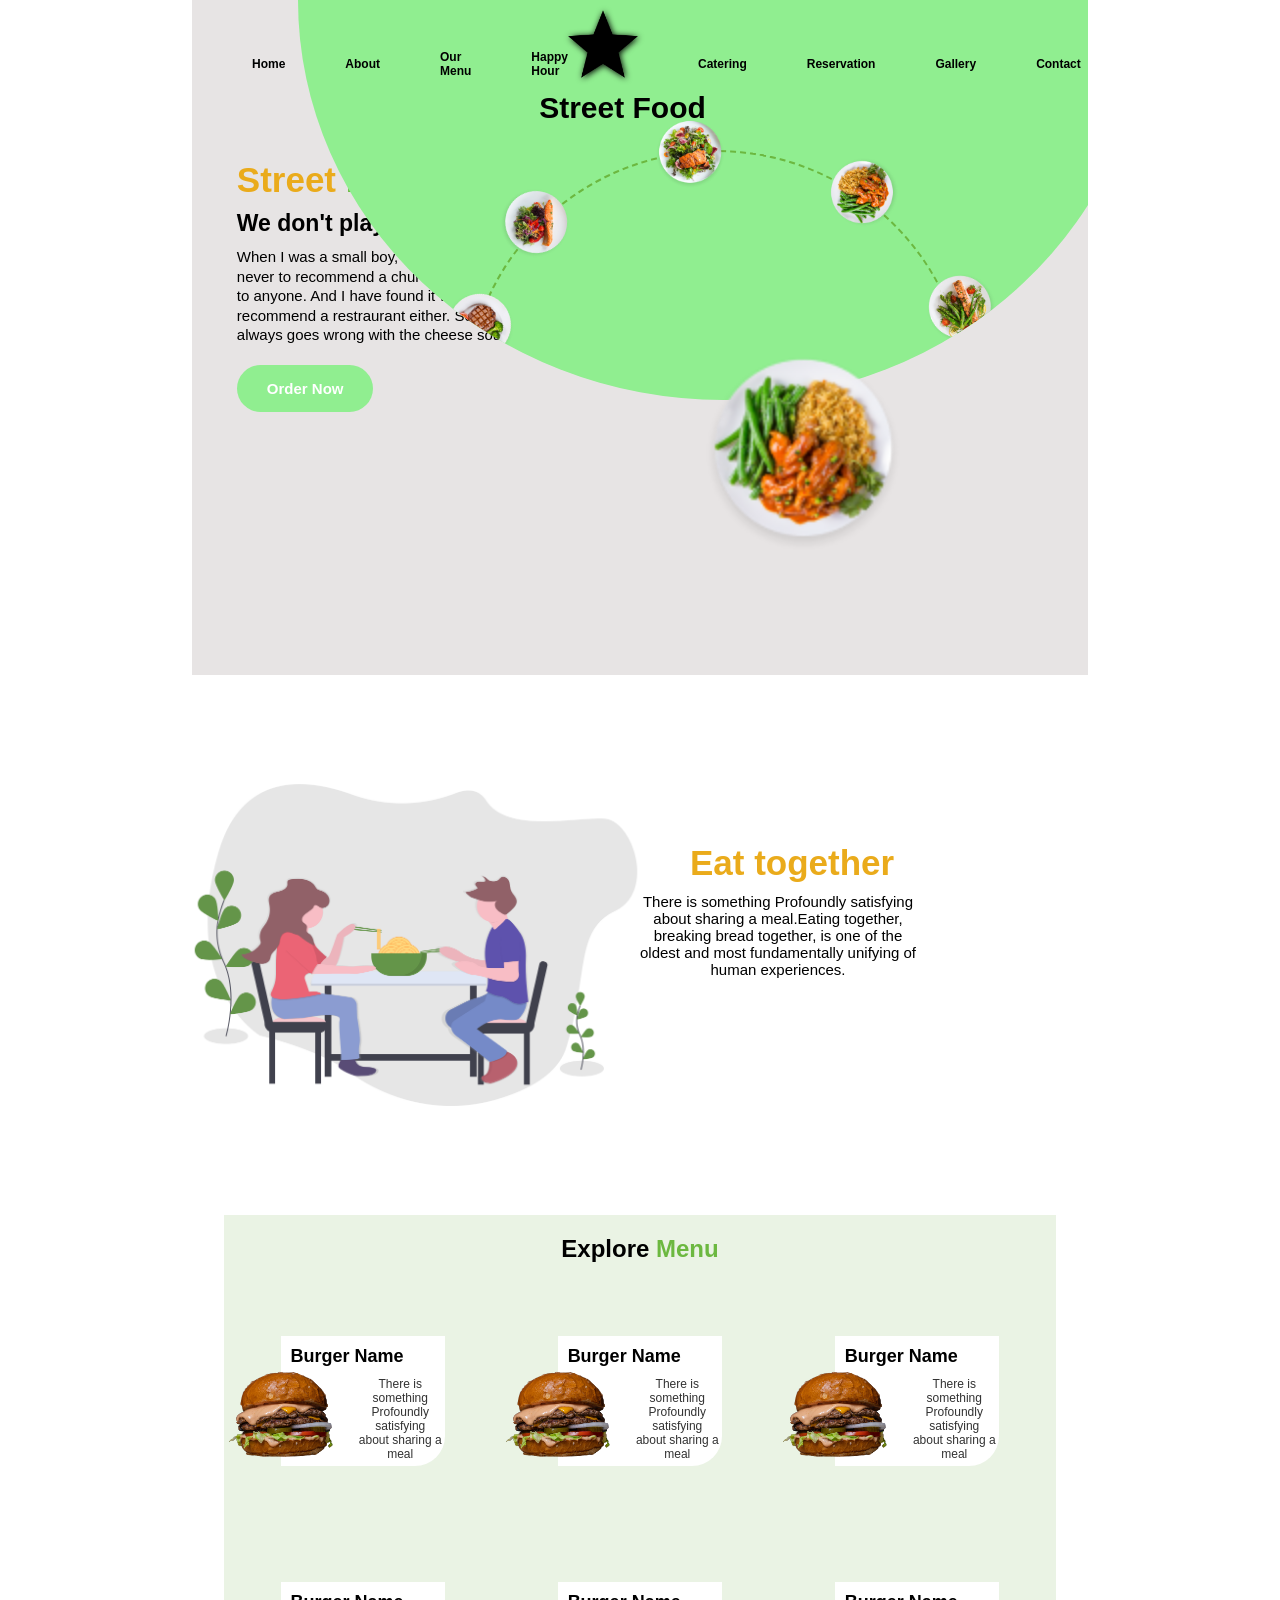
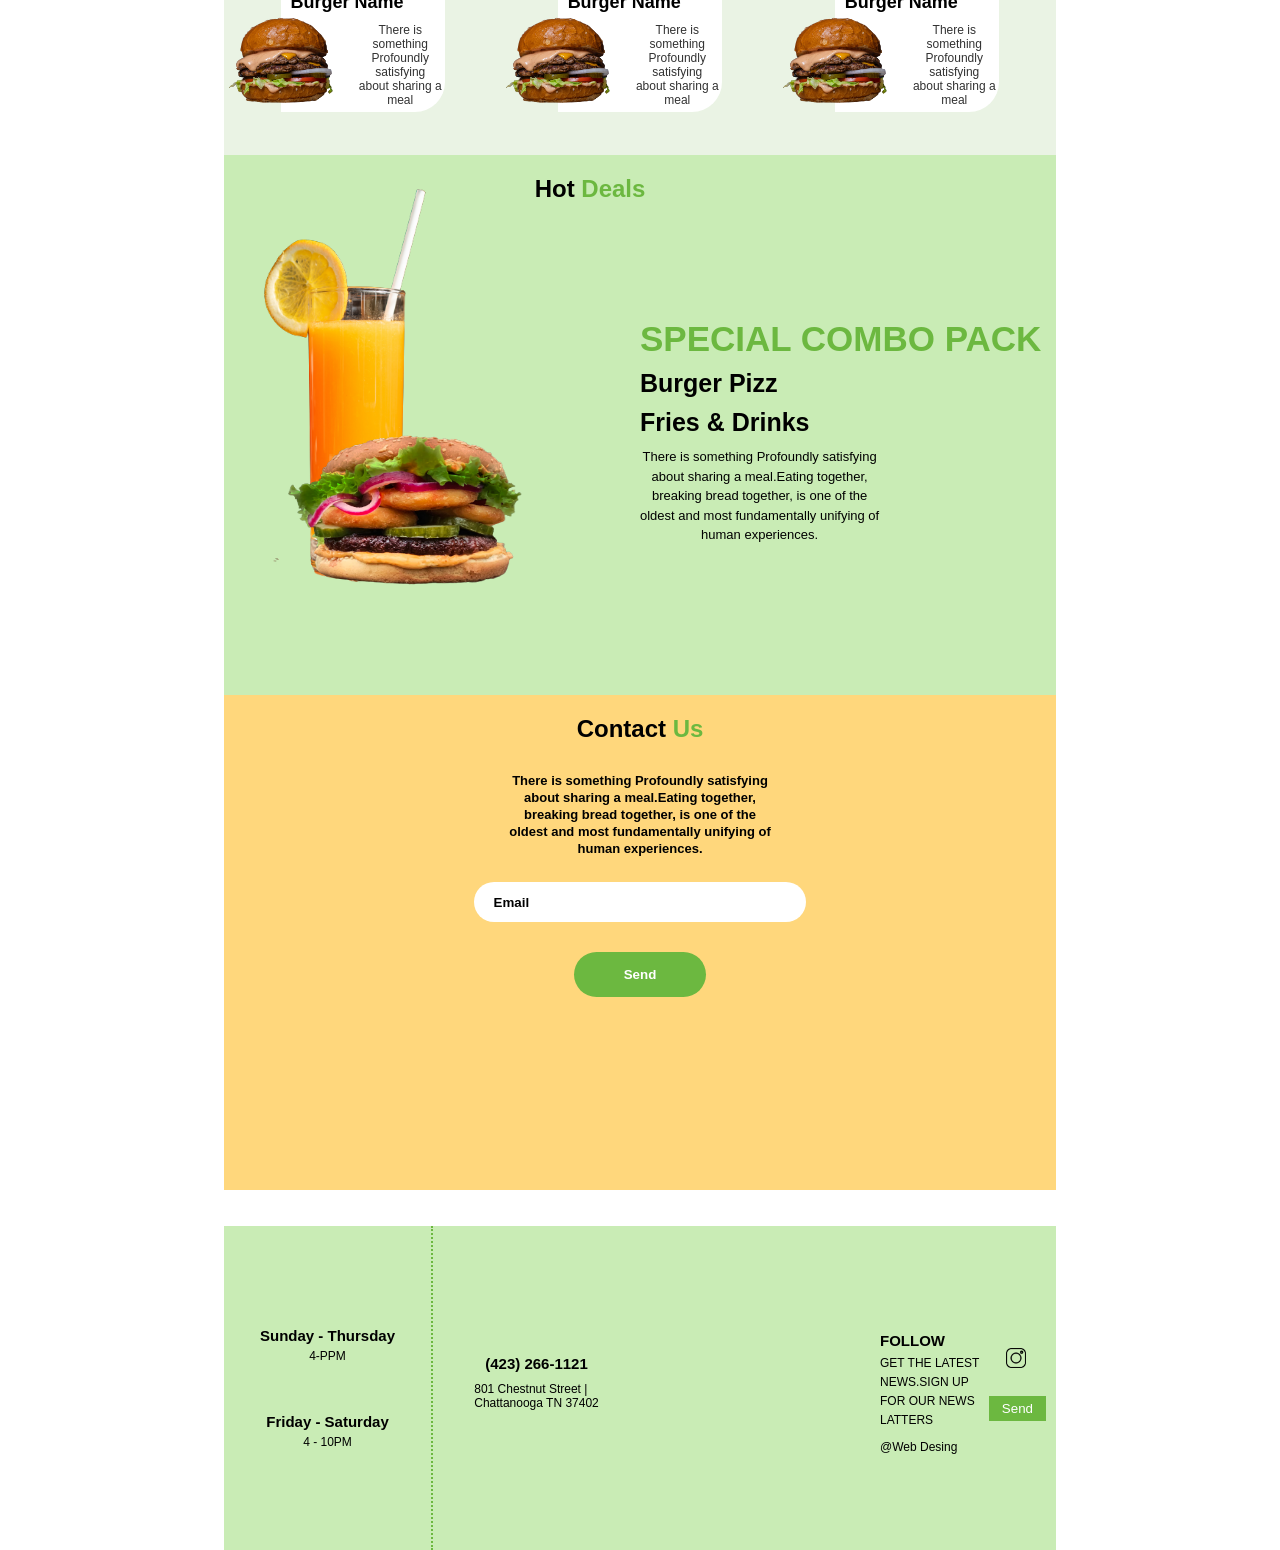
==== commit 63a21d86: "Added images to sectionone of my website" ====
--- a/index.html
+++ b/index.html
@@ -13,11 +13,11 @@
             <div class="navbar">
                 <div class="ecllipse">
                     <div class="innerImages">
-                        <img class="image1" src="./images/image 1.png" alt="" height="70px">
-                        <img src="./images/image 2.png" alt="" height="70px">
-                        <img src="./images/image 3.png" alt="" height="70px">
-                        <img src="./images/image 5.png" alt="" height="70px">
-                        <img src="./images/image 6.png" alt="" height="70px">
+                        <img class="image1" src="./Images/image 1.png" alt="" height="70px">
+                        <img src="./Images/image 2.png" alt="" height="70px">
+                        <img src="./Images/image 3.png" alt="" height="70px">
+                        <img src="./Images/image 5.png" alt="" height="70px">
+                        <img src="./Images/image 6.png" alt="" height="70px">
                         
                     </div>
                 </div>
@@ -39,7 +39,7 @@
                     <li>Our Menu</li>
                     <li>Happy Hour</li>
                 </ul>
-                <img class="star" src="./images/star (1).png" alt="" height="70px">
+                <img class="star" src="./Images/star (1).png" alt="" height="70px">
                 
                 <ul class="last-ul">
                     <li>Catering</li>
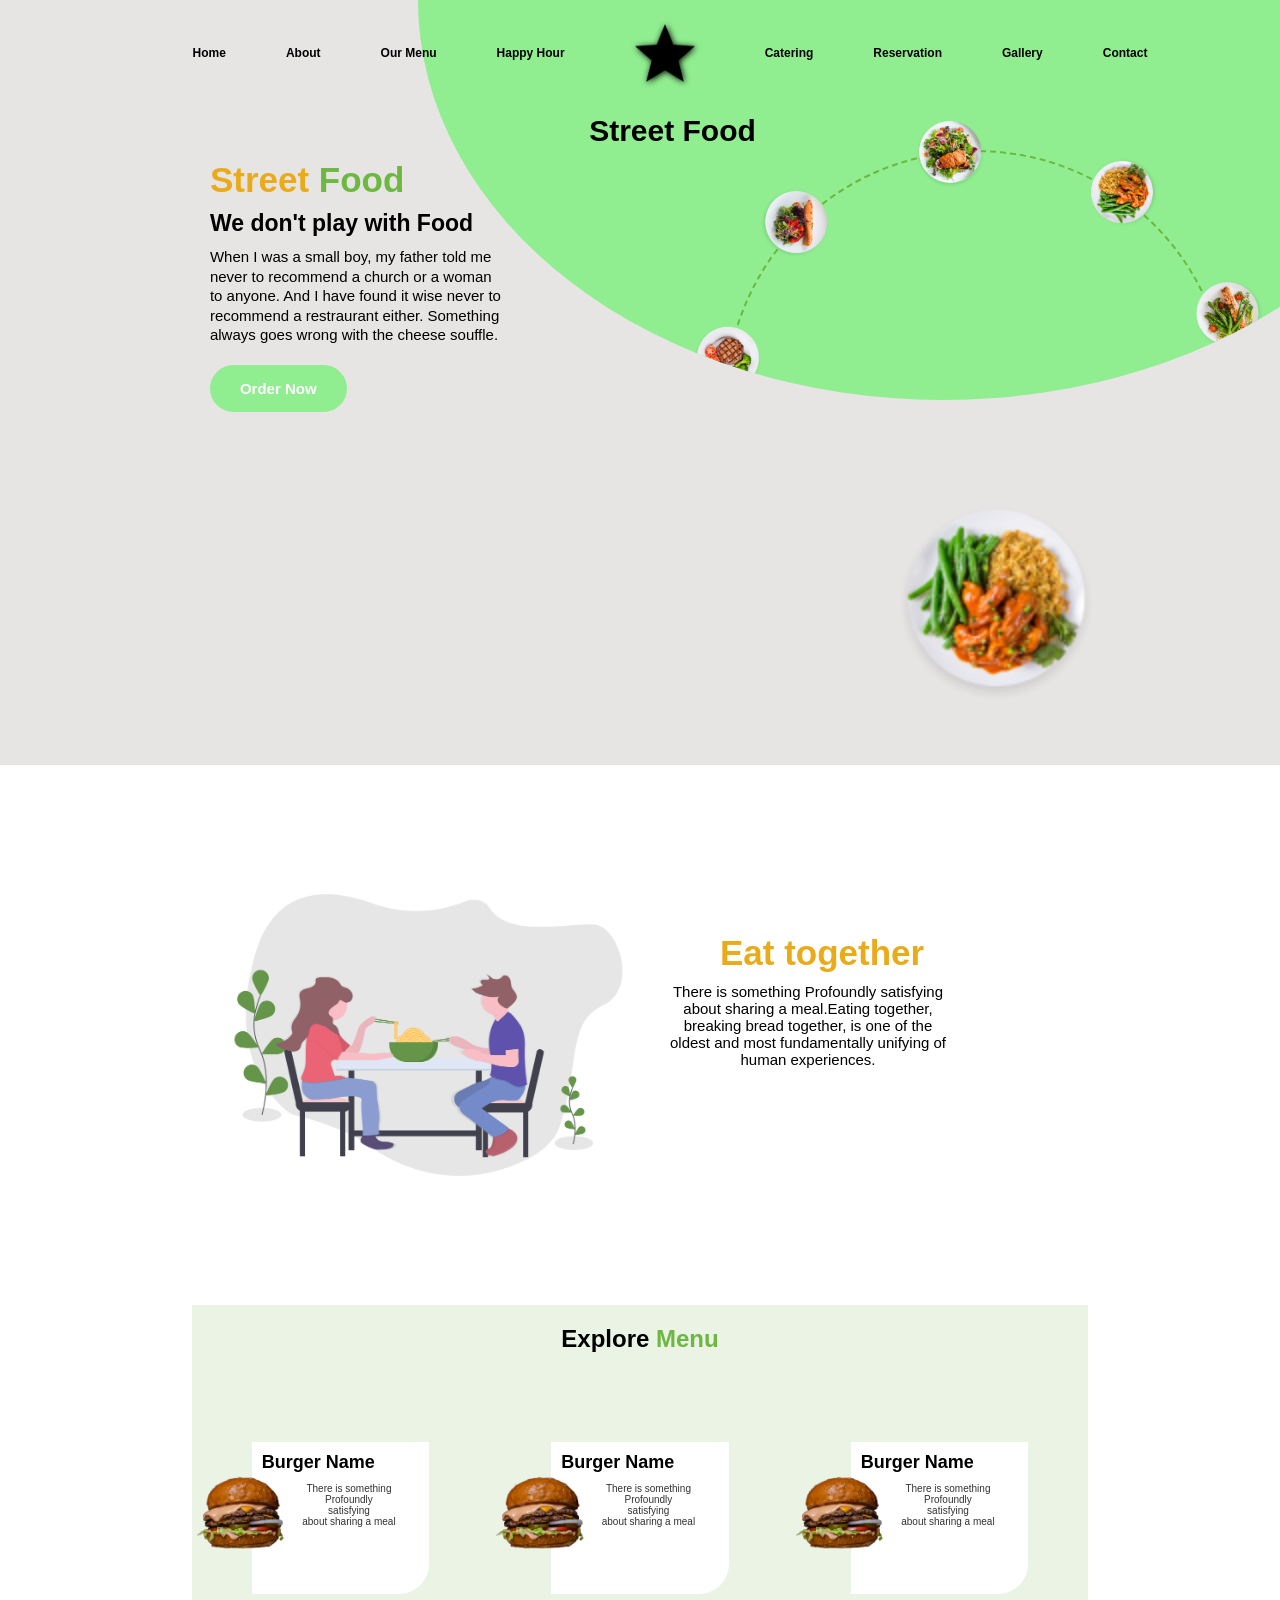
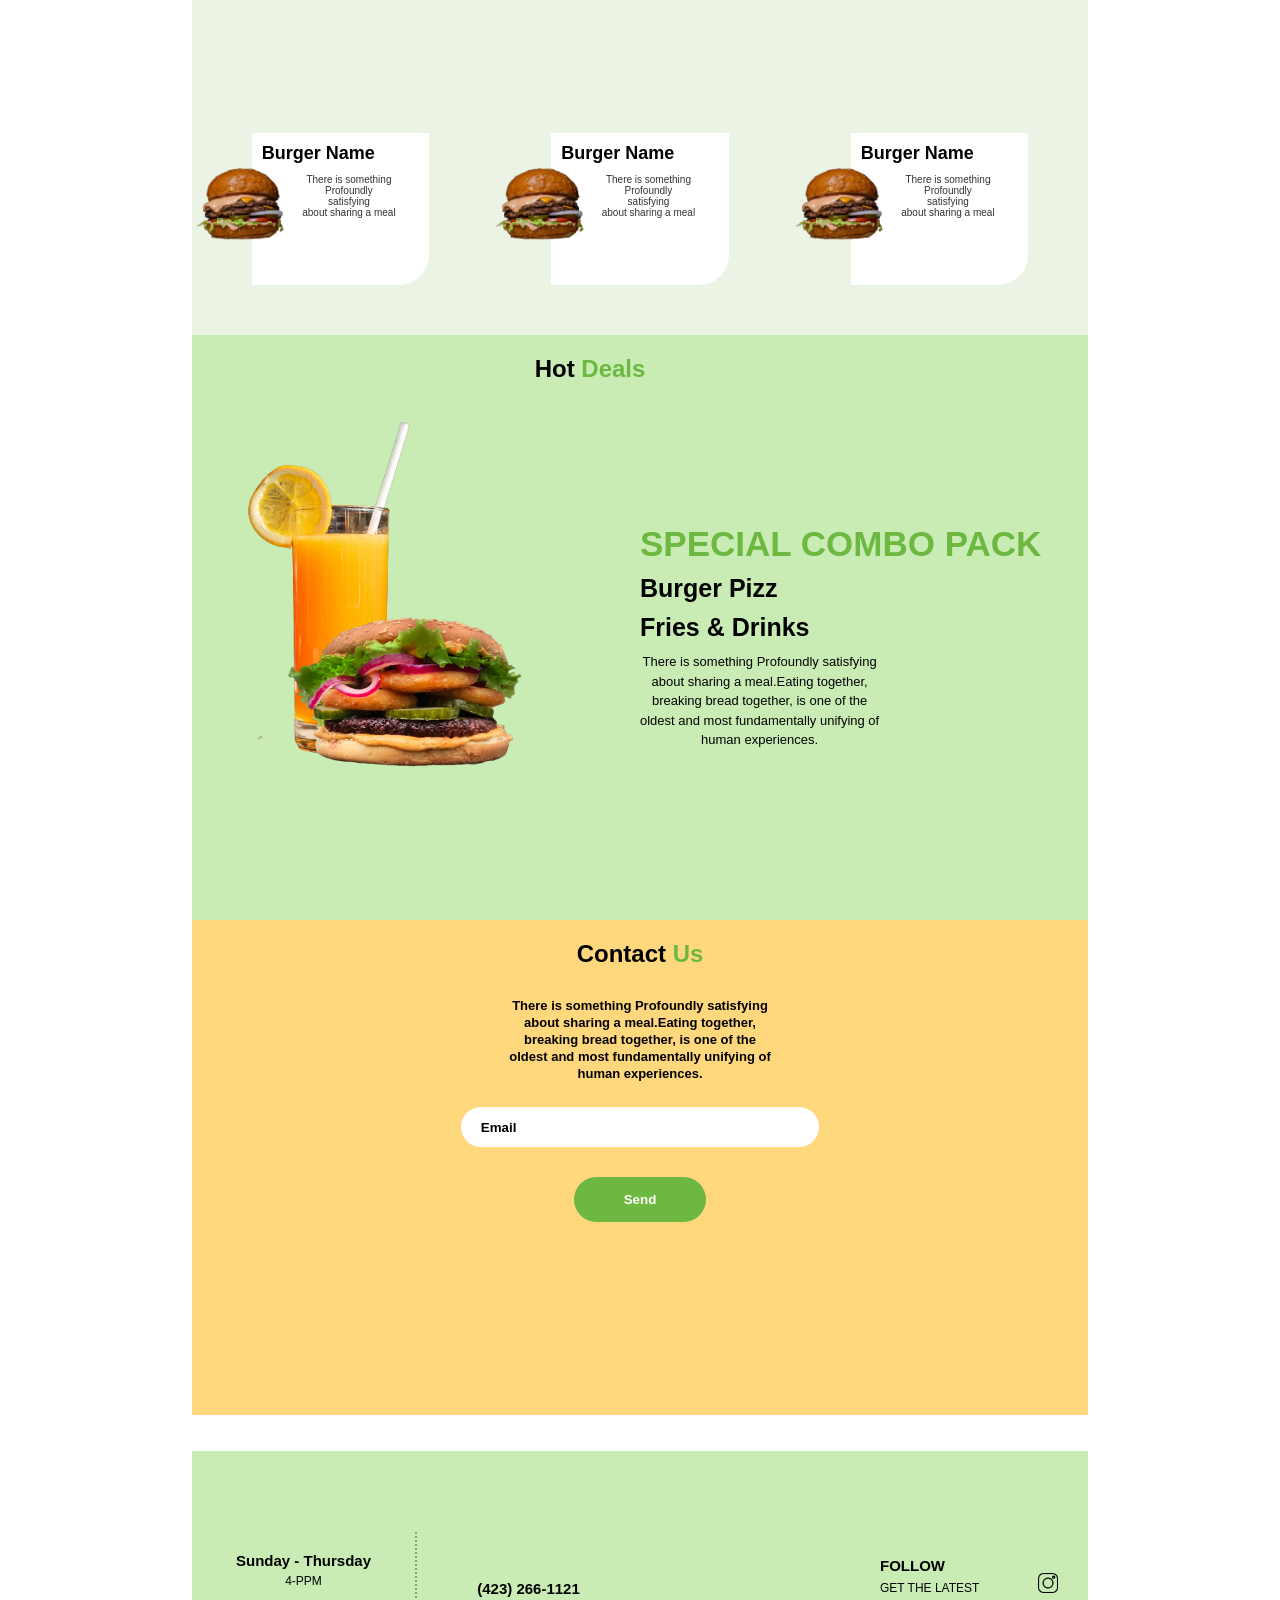
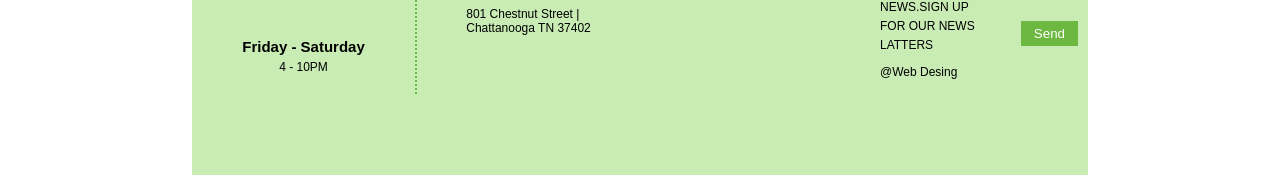
==== commit e12fdd29: "Added More potos to the banner section of section one" ====
--- a/index.html
+++ b/index.html
@@ -34,18 +34,15 @@
             <img class="manSolo" src="./Images/image 5.png" alt="" height="200px">
             <div class="nav">
                 <ul>
-                    <li>Home</li>
-                    <li>About</li>
-                    <li>Our Menu</li>
-                    <li>Happy Hour</li>
-                </ul>
-                <img class="star" src="./Images/star (1).png" alt="" height="70px">
-                
-                <ul class="last-ul">
-                    <li>Catering</li>
-                    <li>Reservation</li>
-                    <li>Gallery</li>
-                    <li class="last-li">Contact</li>
+                   <li><a class="first" href="#">Home</a></li>
+                   <li><a href="#">About</a></li>
+                   <li><a href="#">Our Menu</a></li>
+                   <li><a href="#">Happy Hour</a></li>
+                   <li><a href="#"> <img class="star" src="./Images/star (1).png" alt="" height="60px"></a></li>
+                   <li><a href="#">Catering</a></li>
+                   <li><a href="#">Reservation</a></li>
+                   <li><a href="#">Gallery</a></li>
+                   <li><a class="last" href="#">Contact</a></li>
                 </ul>
             </div>
             <div class="header">
@@ -80,7 +77,8 @@
                     <h2>Burger Name</h2>
                     <div class="inside">
                         <div class="image">
-                            <img src="./Images/amirali-mirhashemian-sc5sTPMrVfk-unsplash-removebg-preview.png" alt="" height="120px">
+                            <!-- <img src="./Images/amirali-mirhashemian-sc5sTPMrVfk-unsplash-removebg-preview.png" alt="" height="120px"> -->
+                            <img src="./Images/amirali-mirhashemian-sc5sTPMrVfk-unsplash-removebg-preview.png" alt="" height="100px">
                         </div>
                         <div class="text">
                             <p>
@@ -93,7 +91,8 @@
                     <h2>Burger Name</h2>
                     <div class="inside">
                         <div class="image">
-                            <img src="./Images/amirali-mirhashemian-sc5sTPMrVfk-unsplash-removebg-preview.png" alt="" height="120px">
+                            <!-- <img src="./Images/amirali-mirhashemian-sc5sTPMrVfk-unsplash-removebg-preview.png" alt="" height="120px"> -->
+                            <img src="./Images/amirali-mirhashemian-sc5sTPMrVfk-unsplash-removebg-preview.png" alt="" height="100px">
                         </div>
                         <div class="text">
                             <p>
@@ -106,7 +105,9 @@
                     <h2>Burger Name</h2>
                     <div class="inside">
                         <div class="image">
-                            <img src="./Images/amirali-mirhashemian-sc5sTPMrVfk-unsplash-removebg-preview.png" alt="" height="120px">
+                            <!-- <img src="./Images/amirali-mirhashemian-sc5sTPMrVfk-unsplash-removebg-preview.png" alt="" height="120px">
+                             -->
+                             <img src="./Images/amirali-mirhashemian-sc5sTPMrVfk-unsplash-removebg-preview.png" alt="" height="100px">
                         </div>
                         <div class="text">
                             <p>
@@ -121,7 +122,8 @@
                     <h2>Burger Name</h2>
                     <div class="inside">
                         <div class="image">
-                            <img src="./Images/amirali-mirhashemian-sc5sTPMrVfk-unsplash-removebg-preview.png" alt="" height="120px">
+                            <!-- <img src="../Images/amirali-mirhashemian-sc5sTPMrVfk-unsplash-removebg-preview.png" alt="" height="120px"> -->
+                            <img src="./Images/amirali-mirhashemian-sc5sTPMrVfk-unsplash-removebg-preview.png" alt="" height="100px">
                         </div>
                         <div class="text">
                             <p>
@@ -134,7 +136,8 @@
                     <h2>Burger Name</h2>
                     <div class="inside">
                         <div class="image">
-                            <img src="./Images/amirali-mirhashemian-sc5sTPMrVfk-unsplash-removebg-preview.png" alt="" height="120px">
+                            <!-- <img src="./Images/amirali-mirhashemian-sc5sTPMrVfk-unsplash-removebg-preview.png" alt="" height="120px"> -->
+                            <img src="./Images/amirali-mirhashemian-sc5sTPMrVfk-unsplash-removebg-preview.png" alt="" height="100px">
                         </div>
                         <div class="text">
                             <p>
@@ -147,7 +150,8 @@
                     <h2>Burger Name</h2>
                     <div class="inside">
                         <div class="image">
-                            <img src="./Images/amirali-mirhashemian-sc5sTPMrVfk-unsplash-removebg-preview.png" alt="" height="120px">
+                            <!-- <img src="./Images/amirali-mirhashemian-sc5sTPMrVfk-unsplash-removebg-preview.png" alt="" height="120px"> -->
+                            <img src="./Images/amirali-mirhashemian-sc5sTPMrVfk-unsplash-removebg-preview.png" alt="" height="100px">
                         </div>
                         <div class="text">
                             <p>
--- a/CSS/style.css
+++ b/CSS/style.css
@@ -4,24 +4,22 @@
     font-family:sans-serif, 'Poppins';
 }
 .sectionone{
-    height: 75vh;
-    width: 100%;
-    display: flex;
-    align-items: center;
-    justify-content: center;
-    background-color: #ffff;
-}
-.sectionone .mainsection{
-    height: 100%;
-    width: 70%;
+    height: 85vh;
+    width: 100%;
+    display: flex;
+    align-items: center;
+    justify-content: center;
     position: relative;
     overflow-x: hidden;
     background-color: rgb(231, 228, 228);
-    
+}
+.sectionone .mainsection{
+    height: 100%;
+    width: 80%;
 }
 .ecllipse{
     height: 800px;
-    width: 850px;
+    width: 1050px;
     background-color: lightgreen;
     position: absolute;
     border-radius: 50%;
@@ -41,8 +39,7 @@
     transform: translate(15%, 550px) rotate(10deg);
   }
   .innerImages img:first-child {
-    transform: rotate(10deg) translateY(185px);
-    
+    transform: rotate(10deg) translateY(220px);
   }
   
   .innerImages img:nth-child(2) {
@@ -58,7 +55,7 @@
   }
   
   .innerImages img:nth-child(5) {
-    transform: rotate(-60deg) translateY(160px);
+    transform: rotate(-60deg) translateY(170px);
   }
   .innerImages img:nth-child(6) {
     transform: rotate(50deg) translateY(250px);
@@ -66,7 +63,7 @@
    overflow: visible;
   }
 .mainsection .navbar{
-    height: 10%;
+    height: 100%;
     width: 100%;
     display: flex;
     flex-direction: row;
@@ -74,28 +71,39 @@
     justify-content: space-between;
     position: absolute;
 }
+.nav a{
+    display: flex;
+    flex-direction: column;
+    color: #000;
+    font-size: 12px;
+    font-weight: 600;
+    margin-top: 30px;
+    text-decoration: none;
+}
 .nav ul{
     display: flex;
-    flex-direction: row;
-    align-items: center;
-    justify-content: space-evenly;
+    align-items: center;
+    justify-content: space-between;
 }
 .nav li{
     list-style: none;
-    font-size: 12px;
-    font-weight: 600;
     margin-left: 60px;
-    margin-top: 60px;
-}
-.last-ul{
-    padding-right: 50px;
-}
-
+}
+.mainsection .nav{
+    top: 0px;
+    height: 10%;
+    width: 80%;
+    display: flex;
+    flex-direction: row;
+    align-items: center;
+    justify-content: center;
+    position: absolute;
+}
 .mainsection .header{
     position: absolute;
     bottom: 80%;
     height: 5%;
-    width: 100%;
+    width: 80%;
     display: flex;
     align-items: center;
     justify-content: center;
@@ -104,16 +112,18 @@
     font-size: 30px;
     font-weight: 600;
     margin-bottom: 20px;
-    margin-right: 35px;
+    margin-left: 65px;
+    margin-top: 15px;
 }
 .star{
-    margin-top: 20px;
     filter: drop-shadow(1px 1px 3px #000);
+    margin-left: 10px;
+    margin-right: 10px;
 }
 .mainsection .textdiv{
     height: 40%;
     width: 60%;
-    margin-left: 5%;
+    margin-left: 8%;
     margin-top: 160px;
 }
 .textdiv h1{
@@ -148,18 +158,8 @@
     color: #6CB840;
 }
 .mainsection .manSolo{
-    bottom: 18%;
-    left: 57%;
-    position: absolute;
-}
-.mainsection .nav{
-    top: 0px;
-    height: 10%;
-    width: 100%;
-    display: flex;
-    flex-direction: row;
-    align-items: center;
-    justify-content: space-between;
+    bottom: 8%;
+    left: 70%;
     position: absolute;
 }
 /* End of section One */
@@ -186,7 +186,8 @@
     justify-content: center;
 }
 .photo img{
-    height: 400px;
+    margin-left: 25px;
+    height: 350px;
 }
 .maindiv .photo_description{
     height: 100%;
@@ -196,6 +197,7 @@
     align-items: start;
     justify-content: center;
     text-align: center;
+    margin-left: 30px;
 }
 .sectionTwo .maindiv h1{
     color: #EAAB1B;
@@ -207,8 +209,11 @@
 .maindiv p{
     font-size: 15px;
 }
+/* End of section two */
+
+/* Start of section Three */
 .sectionthree{
-    height: 60vh;
+    height: 70vh;
     width: 100%;
     display: flex;
     align-items: center;
@@ -219,13 +224,12 @@
 }
 .sectionthree .maindiv{
     height: 100%;
-    width: 65%;
+    width: 70%;
     display: flex;
     flex-direction: column;
     align-items: center;
     justify-content: space-between;
     background-color: #eaf3e4;
-
 }
 .sectionthree h1{
     padding-top: 20px;
@@ -299,17 +303,17 @@
 }
 .inside img{
     margin-left: -70px;
-    margin-top: -20px;
+    margin-top: -18px;
 }
 .inside p{
     color: #323232;
-    font-size: 12px;
+    font-size: 10px;
 }
 /* End of section Three */
 
 /* Start Of section Four */
 .sectionfour{
-    height: 60vh;
+    height: 65vh;
     width: 100%;
     display: flex;
     align-items: center;
@@ -317,7 +321,7 @@
 }
 .sectionfour .maindiv{
     height: 100%;
-    width: 65%;
+    width: 70%;
     display: flex;
     flex-direction: column;
     align-items: center;
@@ -347,7 +351,7 @@
     text-align: center;
 }
 .photo .juice{
-    height: 470px;
+    height: 400px;
     width: 300px;
     margin-bottom: 150px;
     margin-left: -130px;
@@ -358,7 +362,7 @@
     width: 450px;
     position: absolute;
     right: 0%;
-    margin-top: 120px;
+    margin-top: 75px;
 }
 .sectionfour span{
     color: #6CB840;
@@ -397,7 +401,7 @@
 }
 .sectionfive .maindiv{
     height: 100%;
-    width: 65%;
+    width: 70%;
     display: flex;
     flex-direction: column;
     align-items: center;
@@ -451,7 +455,7 @@
 }
 .sectionsix .maindiv{
     height: 90%;
-    width: 65%;
+    width: 70%;
     display: flex;
     flex-direction: row;
     align-items: center;
@@ -463,6 +467,8 @@
     width: 50%;
     display: flex;
     flex-direction: row;
+    align-items: center;
+    justify-content: center;
 }
 .left{
     height: 100%;
@@ -477,15 +483,17 @@
     flex-direction: column;
     align-items: center;
     justify-content: center;
-    border-right: dotted 2px #6CB840;
+    
 }
 .right .two{
-    height: 100%;
-    width: 50%;
-    display: flex;
-    flex-direction: column;
-    align-items: center;
-    justify-content: center;
+    height: 50%;
+    width: 50%;
+    display: flex;
+    
+    flex-direction: column;
+    align-items: center;
+    justify-content: center;
+    border-left: dotted 2px #6CB840;
 }
 .left .follow{
     height: 100%;
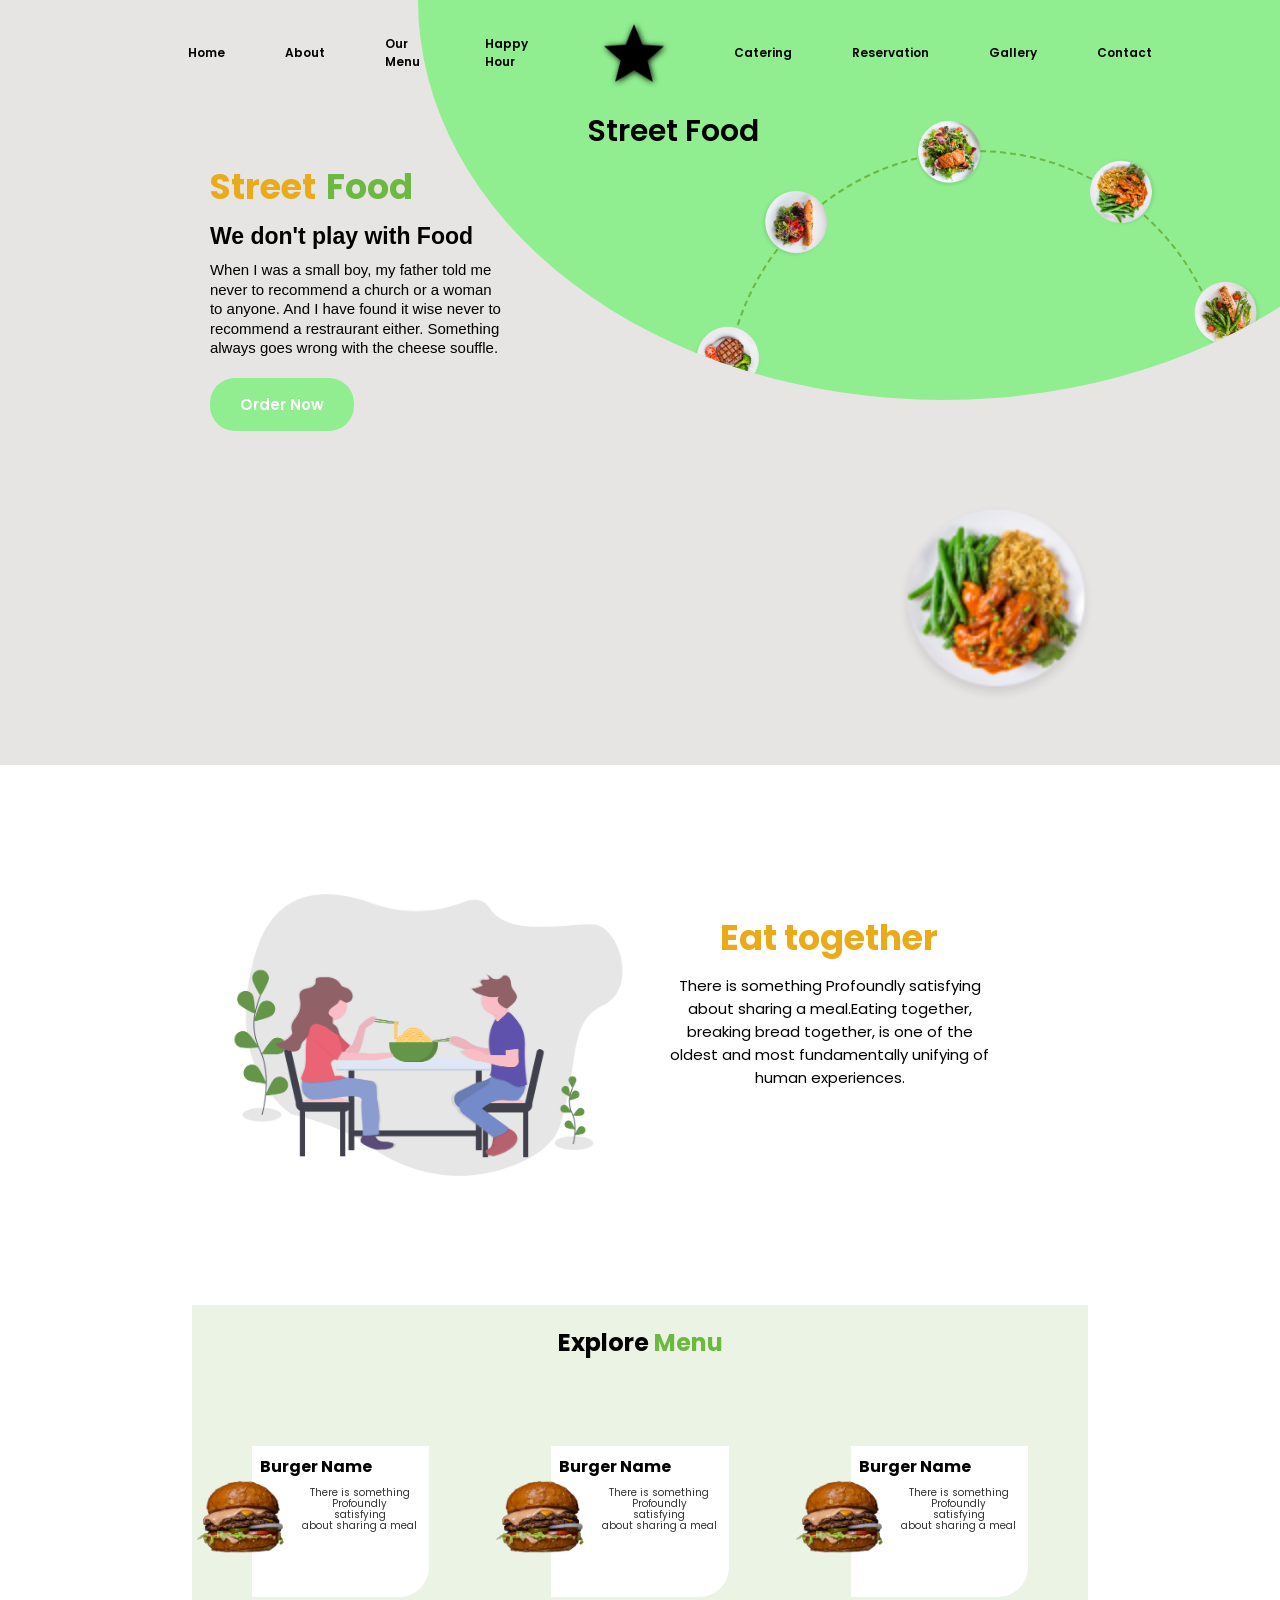
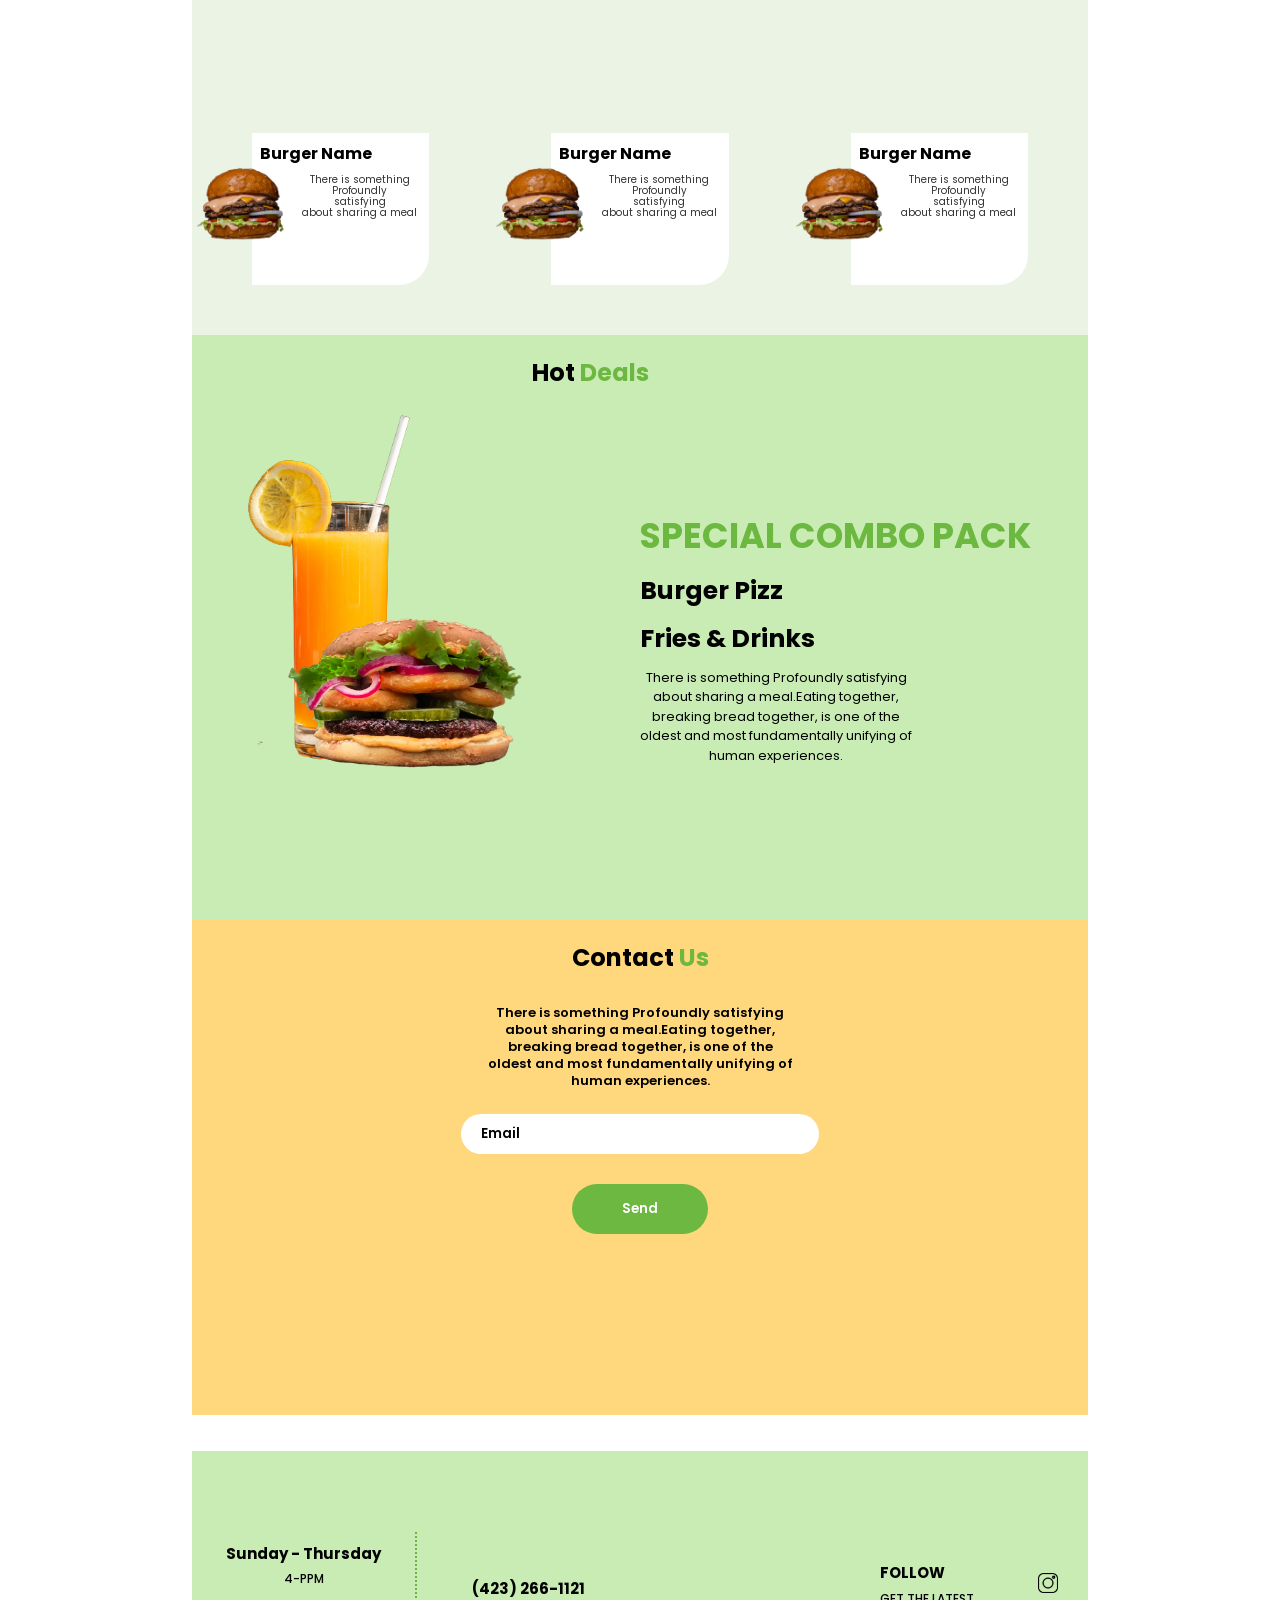
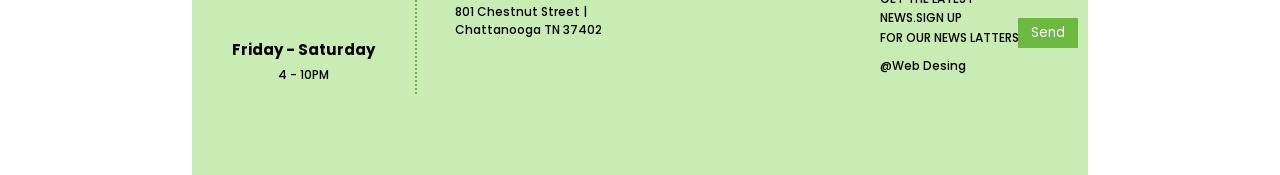
==== commit 1d221403: "Changed the font type to Poppins" ====
--- a/index.html
+++ b/index.html
@@ -3,6 +3,11 @@
 <head>
     <meta charset="UTF-8">
     <meta name="viewport" content="width=device-width, initial-scale=1.0">
+
+    <link rel="preconnect" href="https://fonts.googleapis.com">
+    <link rel="preconnect" href="https://fonts.gstatic.com" crossorigin>
+    <link href="https://fonts.googleapis.com/css2?family=Poppins:ital,wght@0,100;0,200;0,300;0,400;0,500;0,600;1,100&display=swap" rel="stylesheet">
+
     <title>StreetFood</title>
     <link rel="stylesheet" href="./CSS/style.css">
 <body>
--- a/CSS/style.css
+++ b/CSS/style.css
@@ -1,7 +1,7 @@
 *{
     padding: 0;
     margin: 0;
-    font-family:sans-serif, 'Poppins';
+    font-family: 'Poppins', sans-serif;
 }
 .sectionone{
     height: 85vh;
@@ -292,8 +292,8 @@
     border-radius: 0 0 30px 0;
 }
 .sectionthree .maindiv h2{
-    font-size: 18px;
-    padding: 10px 10px;
+    font-size: 16px;
+    padding: 8px 8px;
     color: #000000;
 }
 .inside{
@@ -306,6 +306,7 @@
     margin-top: -18px;
 }
 .inside p{
+    line-height: 1.1;
     color: #323232;
     font-size: 10px;
 }
@@ -351,7 +352,7 @@
     text-align: center;
 }
 .photo .juice{
-    height: 400px;
+    height: 415px;
     width: 300px;
     margin-bottom: 150px;
     margin-left: -130px;
@@ -362,7 +363,7 @@
     width: 450px;
     position: absolute;
     right: 0%;
-    margin-top: 75px;
+    margin-top: 77px;
 }
 .sectionfour span{
     color: #6CB840;
